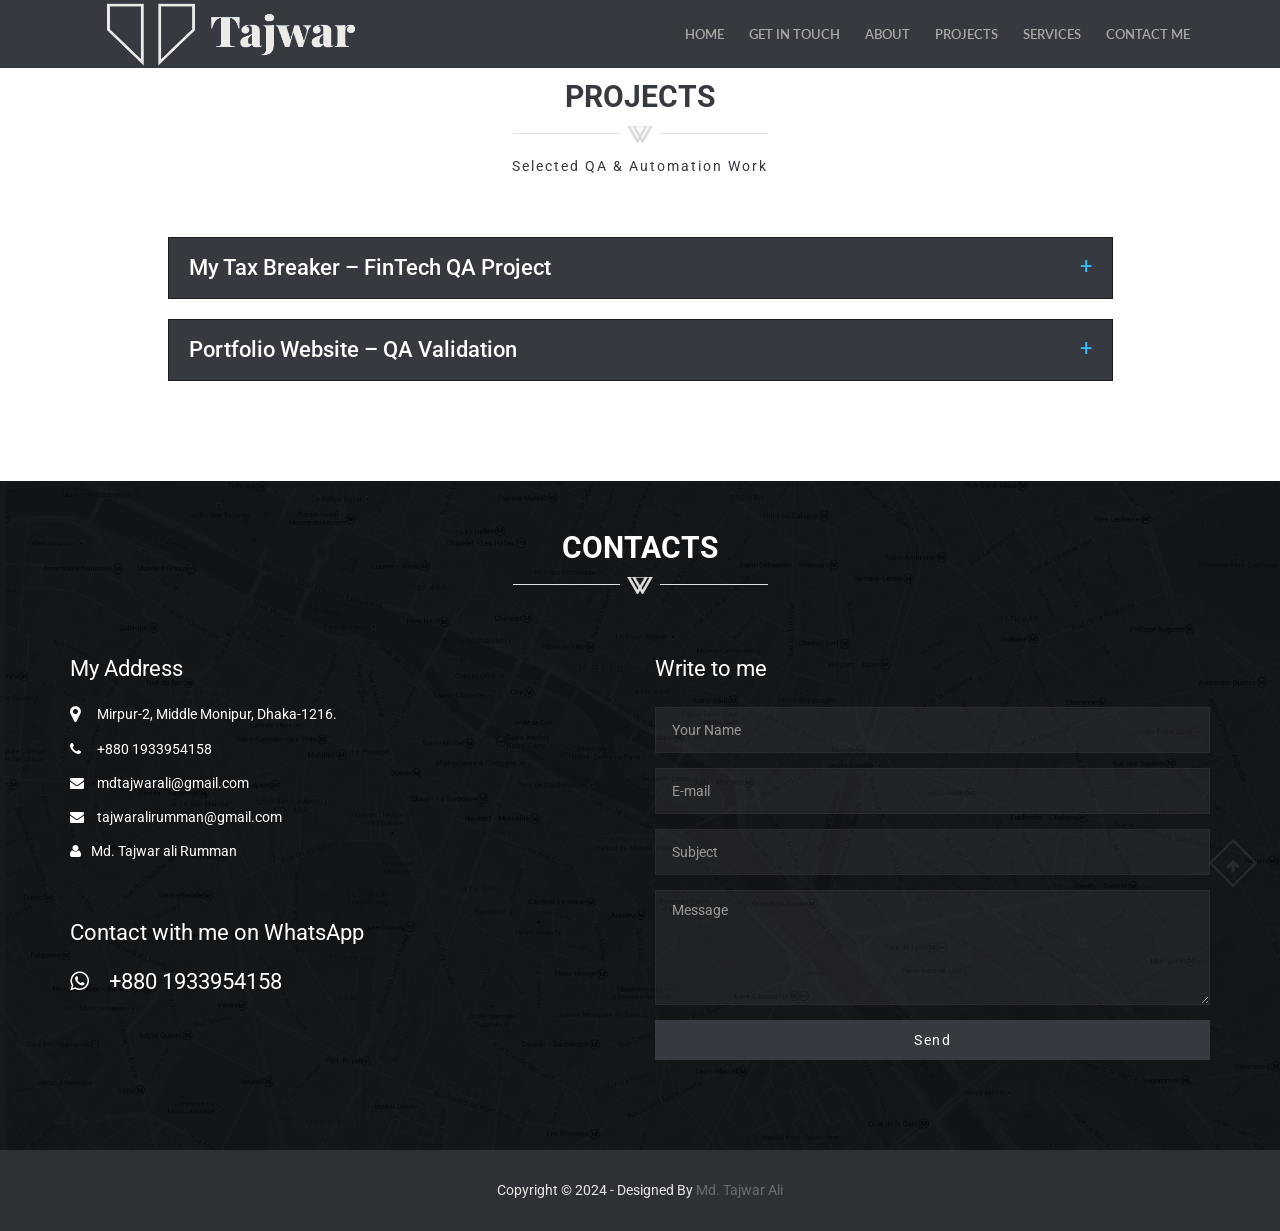
==== projects.html @ 920ede4d "Adding Projects Section" ====
<!doctype html>
<!--
	Template:	 Unika - Responsive One Page HTML5 Template
	Author:		 imransdesign.com
	URL:		 http://imransdesign.com/
    Designed By: https://www.behance.net/poljakova
	Version:	1.0	
-->
<html lang="en-US">

<head>

    <meta charset="utf-8">
    <meta http-equiv="X-UA-Compatible" content="IE=edge">
    <title>Tajwar's Portfolio Website</title>
    <link rel="shortcut icon" type="x-icon" href="img/logo/icon.jpg">
    <meta name="description" content="Unika - Responsive One Page HTML5 Template">
    <meta name="keywords" content="HTML5, Bootsrtrap, One Page, Responsive, Template, Portfolio" />
    <meta name="author" content="imransdesign.com">

    <!-- Mobile Metas -->
    <meta name="viewport" content="width=device-width, initial-scale=1">

    <!-- Google Fonts  -->
    <link href='http://fonts.googleapis.com/css?family=Roboto:400,700,500' rel='stylesheet' type='text/css'>
    <!-- Body font -->
    <link href='http://fonts.googleapis.com/css?family=Lato:300,400' rel='stylesheet' type='text/css'>
    <!-- Navbar font -->

    <!-- Libs and Plugins CSS -->
    <link rel="stylesheet" href="inc/bootstrap/css/bootstrap.min.css">
    <link rel="stylesheet" href="inc/animations/css/animate.min.css">
    <link rel="stylesheet" href="inc/font-awesome/css/font-awesome.min.css"> <!-- Font Icons -->
    <link rel="stylesheet" href="inc/owl-carousel/css/owl.carousel.css">
    <link rel="stylesheet" href="inc/owl-carousel/css/owl.theme.css">

    <!-- Theme CSS -->
    <link rel="stylesheet" href="css/reset.css">
    <link rel="stylesheet" href="css/style.css">
    <link rel="stylesheet" href="css/mobile.css">

    <!-- Skin CSS -->
    <link rel="stylesheet" href="css/skin/cool-gray.css">
    <!-- <link rel="stylesheet" href="css/skin/ice-blue.css"> -->
    <!-- <link rel="stylesheet" href="css/skin/summer-orange.css"> -->
    <!-- <link rel="stylesheet" href="css/skin/fresh-lime.css"> -->
    <!-- <link rel="stylesheet" href="css/skin/night-purple.css"> -->

    <!-- HTML5 Shim and Respond.js IE8 support of HTML5 elements and media queries -->
    <!-- WARNING: Respond.js doesn't work if you view the page via file:// -->

    <!--[if lt IE 9]>
			<script src="https://oss.maxcdn.com/html5shiv/3.7.2/html5shiv.min.js"></script>
			<script src="https://oss.maxcdn.com/respond/1.4.2/respond.min.js"></script>
		<![endif]-->

</head>

<body data-spy="scroll" data-target="#main-navbar">
    <div class="page-loader"></div> <!-- Display loading image while page loads -->
    <div class="body">

        <!--========== BEGIN HEADER ==========-->
        <header id="header" class="header-main">

            <!-- Begin Navbar -->
            <nav id="main-navbar" class="navbar navbar-default navbar-fixed-top" role="navigation">
                <!-- Classes: navbar-default, navbar-inverse, navbar-fixed-top, navbar-fixed-bottom, navbar-transparent. Note: If you use non-transparent navbar, set "height: 98px;" to #header -->

                <div class="container">

                    <!-- Brand and toggle get grouped for better mobile display -->
                    <div class="navbar-header">
                        <button type="button" class="navbar-toggle collapsed" data-toggle="collapse"
                            data-target="#bs-example-navbar-collapse-1">
                            <span class="sr-only">Toggle navigation</span>
                            <span class="icon-bar"></span>
                            <span class="icon-bar"></span>
                            <span class="icon-bar"></span>
                        </button>
                        <!-- logo -->

                        <a href="index.html">
                            <img src="img/logo/logo.png" class="nav-img">
                        </a>

                    </div>

                    <!-- Collect the nav links, forms, and other content for toggling -->
                    <div class="collapse navbar-collapse" id="bs-example-navbar-collapse-1">
                        <ul class="nav navbar-nav navbar-right">
                            <li><a class="page-scroll" href="body">Home</a></li>
                            <li><a class="page-scroll" href="#cta-section">Get in touch</a></li>
                            <li><a class="page-scroll" href="#about-section">About</a></li>
                            <li><a class="page-scroll" href="#portfolio-section">Projects</a></li>
                            <li><a class="page-scroll" href="#services-section">Services</a></li>
                            <li><a class="page-scroll" href="#contact-section">Contact Me</a></li>
                        </ul>
                    </div><!-- /.navbar-collapse -->
                </div><!-- /.container -->
            </nav>
            <!-- End Navbar -->

        </header>
        <!-- ========= END HEADER =========-->



<!-- ===============================
     Begin Projects Accordion Section
================================ -->
<section id="projects-section" class="page bg-style1">
  
    <div class="container">
        <div class="row">

            <!-- Section Header -->
            <div class="page-header text-center wow fadeInDown" data-wow-delay="0.4s">
                <h2>Projects</h2>
                <div class="devider"></div>
                <p class="subtitle">Selected QA & Automation Work</p>
            </div>

            <div class="col-md-10 col-md-offset-1">

                <!-- Project Item -->
                <div class="project-item">
                    <div class="project-header" onclick="toggleProject(this)">
                        <h4>My Tax Breaker – FinTech QA Project</h4>
                        <span class="toggle-icon">+</span>
                    </div>

                    <div class="project-body">
                        <img src="img/projects/taxbreaker.jpg" class="img-responsive project-image" alt="My Tax Breaker">

                        <h5>Project Overview</h5>
                        <p>
                            A large-scale FinTech application for a Portuguese client. 
                            Responsible for manual testing, documentation, and quality validation.
                        </p>

                        <ul class="project-meta">
                            <li><strong>Role:</strong> SQA Engineer</li>
                            <li><strong>Test Types:</strong> Manual, Regression, Smoke, API</li>
                            <li><strong>Tools:</strong> Postman, Jira, Excel</li>
                        </ul>

                        <div class="project-buttons">
                            <a href="#" class="btn btn-default btn-sm">View Project</a>
                            <a href="#" class="btn btn-blank btn-sm">Test Cases</a>
                        </div>
                    </div>
                </div>

                <!-- Project Item -->
                <div class="project-item">
                    <div class="project-header" onclick="toggleProject(this)">
                        <h4>Portfolio Website – QA Validation</h4>
                        <span class="toggle-icon">+</span>
                    </div>

                    <div class="project-body">
                        <img src="img/projects/portfolio.jpg" class="img-responsive project-image" alt="Portfolio QA">

                        <h5>Project Overview</h5>
                        <p>
                            End-to-end QA validation of a personal portfolio website including UI, 
                            responsiveness, and cross-browser testing.
                        </p>

                        <ul class="project-meta">
                            <li><strong>Role:</strong> QA Tester</li>
                            <li><strong>Test Types:</strong> UI, Responsive, Functional</li>
                            <li><strong>Tools:</strong> Chrome DevTools</li>
                        </ul>

                        <div class="project-buttons">
                            <a href="#" class="btn btn-default btn-sm">Live View</a>
                            <a href="#" class="btn btn-blank btn-sm">Test Report</a>
                        </div>
                    </div>
                </div>
            </div>            
        </div>
    </div>

</section>
<!-- End Projects Accordion Section -->
















        <!-- Begin contact section -->
        <section id="contact-section" class="page text-white parallax" data-stellar-background-ratio="0.5"
            style="background-image: url(img/map-bg.jpg);">
            <div class="cover"></div>

            <!-- Begin page header-->
            <div class="page-header-wrapper">
                <div class="container">
                    <div class="page-header text-center wow fadeInDown" data-wow-delay="0.4s">
                        <h2>Contacts</h2>
                        <div class="devider"></div>

                    </div>
                </div>
            </div>
            <!-- End page header-->

            <div class="contact wow bounceInRight" data-wow-delay="0.4s">
                <div class="container">
                    <div class="row">

                        <div class="col-sm-6">
                            <div class="contact-info">
                                <h4>My Address</h4>
                                <ul class="contact-address">
                                    <li><i class="fa fa-map-marker fa-lg"></i>&nbsp; Mirpur-2, Middle Monipur,
                                        Dhaka-1216.<br>
                                    </li>
                                    <li><i class="fa fa-phone"></i>&nbsp; +880 1933954158</li>
                                    <li><i class="fa fa-envelope"></i> mdtajwarali@gmail.com</li>
                                    <li><i class="fa fa-envelope"></i> tajwaralirumman@gmail.com</li>
                                    <li><i class="fa fa-user"></i>Md. Tajwar ali Rumman</li><br><br>
                                </ul>

                                <h4>Contact with me on WhatsApp</h4>
                                <ul class="contact-address">
                                    <li>
                                        <h4><i class="fa fa-whatsapp"></i>&nbsp; +880 1933954158</h4>
                                    </li>
                                </ul>
                            </div>
                        </div>

                        <div class="col-sm-6">
                            <div class="contact-form">
                                <h4>Write to me</h4>
                                <form role="form">
                                    <div class="form-group">
                                        <input type="text" class="form-control input-lg" placeholder="Your Name"
                                            required>
                                    </div>
                                    <div class="form-group">
                                        <input type="email" class="form-control input-lg" placeholder="E-mail" required>
                                    </div>
                                    <div class="form-group">
                                        <input type="text" class="form-control input-lg" placeholder="Subject" required>
                                    </div>
                                    <div class="form-group">
                                        <textarea class="form-control input-lg" rows="5" placeholder="Message"
                                            required></textarea>
                                    </div>
                                    <button type="submit" class="btn wow bounceInRight"
                                        data-wow-delay="0.8s">Send</button>
                                </form>
                            </div>
                        </div>

                    </div> <!-- /.row -->
                </div> <!-- /.container -->
            </div>
        </section>
        <!-- End contact section -->




        <!-- Begin footer -->
        <footer class="text-off-white">



            <div class="footer">
                <div class="container text-center wow fadeIn" data-wow-delay="0.4s">
                    <p class="copyright">Copyright &copy; 2024 - Designed By <a href="#">Md. Tajwar Ali</a> </p>
                </div>
            </div>

        </footer>
        <!-- End footer -->

        <a href="#" class="scrolltotop"><i class="fa fa-arrow-up"></i></a> <!-- Scroll to top button -->

    </div><!-- body ends -->




    <!-- Plugins JS -->
    <script src="inc/jquery/jquery-1.11.1.min.js"></script>
    <script src="inc/bootstrap/js/bootstrap.min.js"></script>
    <script src="inc/owl-carousel/js/owl.carousel.min.js"></script>
    <script src="inc/stellar/js/jquery.stellar.min.js"></script>
    <script src="inc/animations/js/wow.min.js"></script>
    <script src="inc/waypoints.min.js"></script>
    <script src="inc/isotope.pkgd.min.js"></script>
    <script src="inc/classie.js"></script>
    <script src="inc/jquery.easing.min.js"></script>
    <script src="inc/jquery.counterup.min.js"></script>
    <script src="inc/smoothscroll.js"></script>

    <!-- Theme JS -->
    <script src="js/theme.js"></script>

    <script>
        function toggleProject(header) {
            const item = header.closest(".project-item");
        
            // Close others
            document.querySelectorAll(".project-item").forEach(el => {
                if (el !== item) el.classList.remove("active");
            });
        
            // Toggle current
            item.classList.toggle("active");
        
            // Icon toggle
            document.querySelectorAll(".toggle-icon").forEach(icon => {
                icon.innerHTML = "+";
            });
        
            if (item.classList.contains("active")) {
                header.querySelector(".toggle-icon").innerHTML = "−";
            }
        }
        </script>
        

</body>


</html>
---- css/style.css ----
/*---------------------------------------------------------------------------------

Master Stylesheet

	Template:	 Unika - Responsive One Page HTML5 Template
	Author:		 imransdesign.com
	URL:		 http://imransdesign.com/
    Designed By: https://www.behance.net/poljakova
	Version:	1.0	

---------------------------------------------------------------------------------*/

html {
	height: 100% !important;
}

body {
	position: relative;
	height: 100%;
	font-size: 14px;
	color: #363940;
}

body .body {
	height: 100%;
}

.cover {
	position: absolute;
	width: 100%;
	height: 100%;
	left: 0px;
	top: 0px;
	background-color: rgba(0, 46, 82, 0.15);
	padding: 20px;
}

.page {
	overflow: hidden;
	background-color: #fff;
	padding: 50px 0;
}

* {
	border-radius: 0 !important;
	-webkit-border-radius: 0 !important;
	-moz-border-radius: 0 !important;
}

*:focus {
	outline: none !important;
	box-shadow: none !important;
}

/* Begin Fonts */
body {
	font-family: 'Roboto', Helvetica, Arial, sans-serif;
}

h1,
h2,
h3,
h4,
h5,
h6 {
	font-family: 'Roboto', Helvetica, Arial, sans-serif;
	font-weight: 700;
	margin-bottom: 10px;
}

h1 {
	font-size: 36px;
}

h2 {
	font-size: 30px;
}

h3 {
	font-size: 26px;
}

h4 {
	font-size: 22px;
}

h5 {
	font-size: 18px;
}

p {
	font: 14px/1.5em "Roboto";
}

.navbar-nav>li>a {
	font-family: "Lato", Helvetica, Arial, sans-serif;
}

/* End Fonts */


section {
	position: relative;
}

.page-loader {
	position: fixed;
	left: 0px;
	top: 0px;
	width: 100%;
	height: 100%;
	z-index: 99999;
	background: #FFF url(../img/page-loader.gif) center center no-repeat;
}

.devider {
	width: 100%;
	height: 23px;
	background: url('../img/devider.png') no-repeat center center;
	margin: 5px 0 10px;
}

.thumbnail {
	padding: 15px;
	margin-bottom: 20px;
	background-color: #FFF;
	border: 1px solid #DDD;
	-webkit-transition: all 0.2s ease-in-out;
	-moz-transition: all 0.2s ease-in-out;
	-o-transition: all 0.2s ease-in-out;
	-ms-transition: all 0.2s ease-in-out;
	transition: all 0.2s ease-in-out;
}

.form-control {
	-webkit-box-shadow: none;
	box-shadow: none;
}

.parallax {
	position: relative;
	background-position: 0 0;
	background-repeat: no-repeat;
	background-attachment: fixed;
	-webkit-background-size: cover;
	background-size: cover;
}

.nav-img {
	width: 255px;
	height: 66px;
}

#header {
	/* height: 98px; */
}


/* ===== Begin text colors ===== */
.text-main {
	color: #363940;
}

/* Theme main color */
.text-white {
	color: #FFF;
}

.text-off-white {
	color: #e7e7e7;
}

.text-dark {
	color: #000;
}


/* ===== Begin navbar ===== */
.navbar {
	margin: 0;
	border: none;
	-webkit-transition: all 0.2s ease-in-out;
	-moz-transition: all 0.2s ease-in-out;
	-o-transition: all 0.2s ease-in-out;
	-ms-transition: all 0.2s ease-in-out;
	transition: all 0.2s ease-in-out;
}

.navbar .container {
	padding-left: 50px;
	padding-right: 50px;
}


/* Navbar brand (logo) */
.navbar-brand {
	background-repeat: no-repeat;
	background-position: left center;
	width: 150px;
	height: auto;
	padding: 24px 0;
	text-indent: -99999px;
	font-size: 24px;
	font-weight: 600;
	line-height: 20px;
	letter-spacing: 4px;
	-webkit-transition: all 0.2s ease-in-out;
	-moz-transition: all 0.2s ease-in-out;
	-o-transition: all 0.2s ease-in-out;
	-ms-transition: all 0.2s ease-in-out;
	transition: all 0.2s ease-in-out;
}

.navbar-default .navbar-brand {
	background-image: url(../img/logo.png);
}

.navbar-shrink .navbar-brand {
	background-image: url(../img/logo.png);
}

.navbar-transparent .navbar-brand {
	background-image: url(../img/logo.png);
}

.navbar-inverse .navbar-brand {
	background-image: url(../img/logo.png);
}

/* Navbar links */
.navbar-nav>li>a {
	padding: 24px 0;
	margin-left: 25px;
	text-transform: uppercase;
	font-size: 13px;
	font-weight: 600;
}

/* Navbar dropdown */
.dropdown-left {
	left: 0 !important;
	right: auto !important;
}

.dropdown-right {
	right: 0 !important;
	left: auto !important;
}

.navbar-default .navbar-nav>.open>a,
.navbar-default .navbar-nav>.open>a:hover,
.navbar-default .navbar-nav>.open>a:focus {
	background-color: transparent;
}

.navbar-default .dropdown-menu {
	padding: 10px 0;
}

.dropdown-menu>li>a {
	padding: 4px 20px;
	text-transform: uppercase;
}

.dropdown-menu>li>a:hover,
.dropdown-menu>li>a:focus,
.dropdown-menu>li>a.active,
.dropdown-menu>.active>a,
.dropdown-menu>.active>a:hover,
.dropdown-menu>.active>a:focus {
	text-decoration: none;
	background-color: transparent;
}

/* Navbar inverse dropdown */
.navbar-inverse .dropdown-menu {
	padding: 10px 0;
}

/* Navbar fixed */
.navbar-fixed-top .container {
	-webkit-transition: all 0.2s ease-in-out;
	-moz-transition: all 0.2s ease-in-out;
	-o-transition: all 0.2s ease-in-out;
	-ms-transition: all 0.2s ease-in-out;
	transition: all 0.2s ease-in-out;
}

.navbar-shrink {
	z-index: 9999;
	-webkit-box-shadow: 0 1px 3px rgba(0, 0, 0, 0.12);
	-moz-box-shadow: 0 1px 3px rgba(0, 0, 0, 0.12);
	box-shadow: 0 1px 3px rgba(0, 0, 0, 0.12);
}

.navbar-shrink .navbar-brand {
	font-size: 20px;
}

.navbar-default.navbar-fixed-top.navbar-shrink .container {}

.navbar-fixed-top.navbar-shrink .container {
	padding-top: 0 !important;
	padding-bottom: 0 !important;
}

.navbar-default.navbar-fixed-top.navbar-shrink .navbar-nav>li>a {
	padding-top: 24px;
	padding-bottom: 24px;
}

/* Navbar transparent */
.navbar-transparent {
	background-color: rgba(0, 0, 0, 0);
}

.navbar-fixed-top.navbar-transparent .container {
	padding-top: 30px;
	padding-bottom: 0;
}

.navbar-fixed-bottom.navbar-transparent .container {
	padding-top: 0;
	padding-bottom: 30px;
}

.navbar-transparent .navbar-nav>li>a {
	color: #FFF;
}

.navbar-transparent .navbar-brand,
.navbar-transparent .navbar-brand:focus {
	color: #FFF;
}

/* ===== End navbar ===== */


/* ===== Begin intro ===== */
/* Begin text carousel intro */
#text-carousel-intro-section {
	height: 100%;
}

#text-carousel-intro-section .container {
	height: 100%;
}

#text-carousel-intro-section .caption {
	position: relative;
	top: 50%;
	margin-top: -70px;
}

#text-carousel-intro-section .caption h1 {
	margin-top: 0;
	margin-bottom: 5px;
	font-size: 60px;
	text-transform: uppercase;
	text-shadow: 1px 1px 1px rgba(0, 0, 0, 0.3);
	text-align: right;
}

#text-carousel-intro-section .caption p {
	letter-spacing: 2px;
	font-size: 26px;
	text-align: right;
}

/* End text carousel intro */
/* ===== End intro ===== */


/* ===== Begin roatet boxes ===== */
/* Begin rotate box-1 */
.rotate-box-1,
.rotate-box-2 {
	display: inline-block;
	margin: 30px 0;
	-webkit-transition: all 0.2s ease-in-out;
	-moz-transition: all 0.2s ease-in-out;
	-o-transition: all 0.2s ease-in-out;
	-ms-transition: all 0.2s ease-in-out;
	transition: all 0.2s ease-in-out;
}

a.rotate-box-1,
a.rotate-box-2 {
	text-decoration: none;
	color: #363940;
}

a.rotate-box-1:hover,
a.rotate-box-2:hover {
	color: #676D75;
}

.rotate-box-1 .rotate-box-icon {
	display: inline-block;
	text-align: center;
	margin-bottom: 15px;
	margin-right: 25px;
	margin-top: 10px;
	float: left;
	-webkit-transition: all 0.2s ease-in-out;
	-moz-transition: all 0.2s ease-in-out;
	-o-transition: all 0.2s ease-in-out;
	-ms-transition: all 0.2s ease-in-out;
	transition: all 0.2s ease-in-out;
}

.rotate-box-1.square-icon .rotate-box-icon,
.rotate-box-2.square-icon .rotate-box-icon {
	width: 45px;
	height: 45px;
	line-height: 45px;
	color: #FFF !important;
	font-size: 18px;
	-webkit-transform: rotate(45deg);
	-moz-transform: rotate(45deg);
	-o-transform: rotate(45deg);
	transform: rotate(45deg);
}

.rotate-box-1.square-icon .rotate-box-icon:after,
.rotate-box-2.square-icon .rotate-box-icon:after {
	content: "";
	position: absolute;
	top: 3px;
	right: 3px;
	bottom: 3px;
	left: 3px;
	border: 2px solid #FFF;
}

.rotate-box-1:hover.square-icon .rotate-box-icon,
.rotate-box-2:hover.square-icon .rotate-box-icon {
	-webkit-transform: rotate(0deg);
	-moz-transform: rotate(0deg);
	-o-transform: rotate(0deg);
	transform: rotate(0deg);
}

.rotate-box-1.square-icon .rotate-box-icon .fa,
.rotate-box-2.square-icon .rotate-box-icon .fa {
	-webkit-transition: all 0.2s ease-in-out;
	-moz-transition: all 0.2s ease-in-out;
	-o-transition: all 0.2s ease-in-out;
	-ms-transition: all 0.2s ease-in-out;
	transition: all 0.2s ease-in-out;
	-webkit-transform: rotate(-45deg);
	-moz-transform: rotate(-45deg);
	-o-transform: rotate(-45deg);
	transform: rotate(-45deg);
}

.rotate-box-1:hover.square-icon .rotate-box-icon .fa,
.rotate-box-2:hover.square-icon .rotate-box-icon .fa {
	-webkit-transform: rotate(0deg);
	-moz-transform: rotate(0deg);
	-o-transform: rotate(0deg);
	transform: rotate(0deg);
}

.rotate-box-1 .rotate-box-info a,
.rotate-box-2 .rotate-box-info a {
	-webkit-transition: all 0.2s ease-in-out;
	-moz-transition: all 0.2s ease-in-out;
	-o-transition: all 0.2s ease-in-out;
	-ms-transition: all 0.2s ease-in-out;
	transition: all 0.2s ease-in-out;
}

.rotate-box-1 h4,
.rotate-box-2 h4 {
	font-weight: 400;
}

.rotate-box-1 p {
	padding: 0 10px;
}

.rotate-box-1 .rotate-box-info {
	padding-left: 60px;
}

/* End rotate box-1 */


/* Begin rotate box-2 */
.rotate-box-2 .rotate-box-icon {
	display: inline-block;
	text-align: center;
	margin-bottom: 15px;
	-webkit-transition: all 0.2s ease-in-out;
	-moz-transition: all 0.2s ease-in-out;
	-o-transition: all 0.2s ease-in-out;
	-ms-transition: all 0.2s ease-in-out;
	transition: all 0.2s ease-in-out;
}

.rotate-box-2.square-icon .rotate-box-icon {
	width: 75px;
	height: 75px;
	line-height: 75px;
	font-size: 36px;
}

.rotate-box-2.square-icon .rotate-box-info {
	margin-top: 30px;
}

/* End rotate box-2 */
/* ===== End rotate boxes ===== */


/* ===== Begin progress bar ===== */
.skill-bar {}

.progress {
	overflow: visible;
	height: 25px;
	margin-bottom: 20px;
	-webkit-box-shadow: none;
	box-shadow: none;
}

.progress .percent {
	position: relative;
	background-color: #222;
	padding: 7px;
	color: #FFF;
	top: -23px;
}

.progress .percent:after {
	content: "";
	position: absolute;
	left: 50%;
	margin-left: -4px;
	bottom: -4px;
	width: 0;
	height: 0;
	border-left: 4px solid rgba(0, 0, 0, 0);
	border-right: 4px solid rgba(0, 0, 0, 0);
	border-top: 4px solid #222;
}

.progress-bar {
	font-size: 10px;
	line-height: 7px;
	text-align: right;
	-webkit-box-shadow: none;
	box-shadow: none;
}

.progress-lebel h6 {
	margin-bottom: 10px;
	letter-spacing: 2px;
}

/* ===== End progress bar ===== */


/* Begin cta section */
#cta-section {
	padding: 70px 0 80px;
}

.cta-btn {
	margin-top: 30px;
}

/* End cta section */


/* ===== Begin testimonial ===== */
.testimonial {
	position: relative;
	overflow: hidden;
	padding: 80px 0;
}

.testimonial .cover {
	background-color: rgba(0, 7, 11, 0.87);
}

.testimonial-inner {
	position: relative;
	max-width: 800px;
	z-index: 9;
}

.testimonial-inner .heading {
	margin-bottom: 20px;
}

.testimonial-inner blockquote {
	border: none;
}

.testimonial-inner blockquote p {
	letter-spacing: 2px;
	padding-bottom: 20px;
}

.testimonial-inner blockquote cite {
	font-style: normal;
	color: #fff;
	font-size: 1.5em;
}

/* ===== End testimonial ===== */


/* ===== Begin Portfolio===== */
.portfolio_area {}

.portfolio {}

.portfoloi_top {}

.portfoloi_content_area {}

.portfolio_menu {
	text-align: center;
	overflow: hidden;
	margin-top: 22px;
	margin-bottom: 48px;
}

.portfolio_menu ul {
	list-style: none outside none;
	text-align: center;
}

.portfolio_menu ul li {
	display: inline-block;
}

.portfolio_menu ul li a {
	color: #363940;
	background: transparent;
	display: inline-block;
	margin: 4px;
	padding: 8px 10px;
	text-decoration: none;
	text-transform: uppercase;
}

.portfolio_content {}

.portfolio_single_content {
	position: relative;
	top: 0;
	left: 0;
	width: 100%;
	z-index: 5;
	margin-bottom: 30px;
	overflow: hidden;

}

.portfolio_single_content:hover img {
	-o-transform: scale(2);
	-webkit-transform: scale(2);
	-moz-transform: scale(2);
	-ms-transform: scale(2);
	transform: scale(2);
}

.portfolio_single_content img {
	width: 100%;
	position: relative;
	top: 0;
	left: 0;
	z-index: 6;
	cursor: pointer;
	-moz-transition: all 1s;
	-webkit-transition: all 1s;
	-o-transition: all 1s;
	-ms-transition: all 1s;
	transition: all 1s;
}

.portfolio_single_content .canv {
	width: 100% !important;
	height: 100% !important;
}

.portfolio_single_content div+div {
	background: none repeat scroll 0 0 rgba(0, 0, 0, .0);
	bottom: -100%;
	color: #FFC000;
	font-weight: bold;
	left: 0;
	margin: 0;
	min-height: 90px;
	padding: 31px 5px 0 10px;
	position: absolute;
	width: 100%;
	z-index: 12;
	border-top: 0;
}

/*.portfolio_single_content:hover div+div{bottom: 0;}*/
.portfolio_single_content div {
	position: absolute;
	top: 0;
	left: 0;
	z-index: 10;
	width: 100%;
	height: 100%;
	text-align: center;
	transform: scale(0);
	transition: all .6s;
	opacity: 0;
}

.portfolio_single_content:hover div {
	transform: scale(1);
	opacity: 1;
}

.portfolio_single_content div a {
	color: #FFFFFF;
	display: block;
	font-size: 18px;
	font-weight: bold;
	margin-top: 40%;
	padding-bottom: 10px;
	text-decoration: none;
	text-transform: uppercase;
}

.portfolio_single_content div span {
	color: #FFFFFF;
	font-size: 14px;
	font-weight: normal;
	margin: 0;
	padding: 0;
	text-transform: uppercase;
}

.portfolio_content {}

.portfolio_content {
	margin-top: 36px;
	overflow: hidden;
}

/* ===== End Portfolio===== */


/* ===== Begin Counter-Up ===== */
.counter-up {
	position: relative;
	background-color: #171717;
	padding: 80px 0 50px 0;
}

.counter-up .cover {
	background-color: rgba(0, 7, 11, 0.8);
}

.counter-up .fact {}

.counter-up .fact.last {
	border-right: none;
}

.counter-up .fact-inner {
	padding-bottom: 30px;
}

.counter-up .fact-inner .counter {
	font-size: 60px;
}

/* ===== End Counter-Up ===== */


/* ===== Begin team ===== */
.team-item {
	height: 120px;
}

.team-item .team-triangle {
	width: 120px;
	height: 120px;
	background: transparent;
	-ms-transform: rotate(45deg);
	-webkit-transform: rotate(45deg);
	transform: rotate(45deg);
	margin: 0 auto;
	position: relative;
	top: 25px;
	box-shadow: 0 0 0 6px #FFFFFF, 0 0 0 7px #dadbdb;
	overflow: hidden;
}

.team-item img {
	max-width: 100%;
}

.team-items {
	margin-bottom: 50px;
	padding-top: 10px;
	margin-top: 0;
}

.team-triangle .content {
	-ms-transform: rotate(-45deg);
	-webkit-transform: rotate(-45deg);
	transform: rotate(-45deg);
	top: -35px;
	position: absolute;
	left: -37px;
	width: 190px;
	height: 190px;
}

.team-hover {
	position: absolute;
	top: 0;
	left: 0;
	width: 100%;
	height: 100%;
	background: rgba(103, 109, 117, 0.9);
	opacity: 0;
	-webkit-transition: opacity 0.4s ease-in;
	/* For Safari 3.1 to 6.0 */
	transition: opacity 0.4s ease-in;
}

.team-item .team-triangle:hover .team-hover {
	opacity: 1;
}

.team-hover i {
	color: rgba(255, 255, 255, .75);
	font-size: 28px;
	margin-top: 57px;
	position: relative;
}

.team-hover p {
	color: #ffffff;
	font-size: 16px;
	font-weight: 400;
	margin-top: 0;
}

.team-items .col-md-2:nth-child(7n+5) {
	clear: left;
	margin-left: 24.9999999%;
}

.team-items .col-md-2:nth-child(7n+1) {
	clear: left;
	margin-left: 16.6666666%;
}

/* ===== End team ===== */


/* ===== Begin partners ===== */
#partners-section {
	padding: 80px 0;
}

.partners {
	background-color: #252320;
}

.partners img {
	max-width: 100%;
	padding: 0 15px;
}

/* ===== End partners ===== */


/* ===== Begin panels ===== */
.panel,
.panel-heading,
.panel-footer {}

/* ===== End panels ===== */

/* ===== Begin prices ===== */
.prices .panel {
	position: relative;
	overflow: hidden;
	border: none;
}

.prices .panel-body .lead {
	margin: 0;
	font-size: 48px;
}

.prices .panel-footer {
	padding: 25px 15px;
}

/* panel-default */
.prices .panel-default .panel-heading {
	padding-top: 25px;
	border: none;
}

.prices .panel-default .panel-body {
	background-color: #EEE;
}

.prices .panel-default .list-group-item {
	color: #222;
	border: none;
}

.prices .panel-default .panel-footer {
	background-color: #EEE;
}

/* price-box-featured */
.price-box-featured {
	z-index: 9;
}

.price-box-featured .panel {
	box-shadow: 0 0 15px 2px rgba(0, 0, 0, 0.21);
	-webkit-transform: scale(1.1);
	-moz-transform: scale(1.1);
	-ms-transform: scale(1.1);
	-o-transform: scale(1.1);
	transform: scale(1.1);
}

.prices .price-box-featured .price-box-ribbon {
	position: absolute;
	width: 150px;
	top: 25px;
	right: -35px;
	text-align: center;
	padding: 5px 20px;
	background: #FFF;
	color: #E83F33;
	-webkit-transform: rotate(45deg);
	-moz-transform: rotate(45deg);
	-ms-transform: rotate(45deg);
	-o-transform: rotate(45deg);
	transform: rotate(45deg);
}

/* ===== End prices ===== */


/* ===== Begin social ===== */
#social-section {
	padding: 80px 0;
}

ul.social-list {
	text-align: center;
	margin: 0px 0px 0px 36px;
}

ul.social-list li {
	display: inline-block;
	margin-right: 20px;
}

ul.social-list li .rotate-box-1 {
	margin: 0;
}

ul.social-list li a i {
	color: #fff;
	font-size: 20px;
}

/* ===== End social ===== */


/* ===== Begin contact ===== */
#contact-section {
	position: relative;
}

#contact-section h4 {
	font-weight: 400;
}

#contact-section .cover {
	background-color: rgba(5, 8, 11, 0.93);
}

#contact-section .contact .contact-form {
	margin-bottom: 40px;
}

#contact-section .contact .contact-form h4 {
	margin-bottom: 25px;
}

#contact-section .contact .contact-form .input-lg {
	font-size: 14px;
}

#contact-section .contact .contact-form button {
	width: 100%;
	height: 40px;
}

#contact-section .contact .contact-form button:hover {
	color: #fff;
}

#contact-section .contact .form-control {
	background-color: rgba(255, 255, 255, 0.06);
	border-color: #2A2A2A;
}

#contact-section .contact .form-control:focus {
	background-color: #171717;
	box-shadow: none;
}

ul.contact-address {
	float: left;
	width: 100%;
	padding: 0;
	margin: 15px 0;
}

ul.contact-address li {
	padding: 0 0 20px;
	margin: 0;
}

ul.contact-address li:last-child {
	padding-bottom: 0;
}

ul.contact-address li i {
	margin-right: 10px;
}

/* ===== End contact ===== */


/* ===== Begin footer ===== */
.footer-top {
	padding: 60px 0 35px;
}

.footer-top .col-md-4 {
	margin-bottom: 25px;
}

.footer {
	padding: 30px 0;
}

.footer a {
	text-decoration: none;
}

/*Widget1: Useful Links*/
ul.imp-links {
	margin-top: 15px;
}

ul.imp-links li {
	padding: 5px 0;
}

ul.imp-links li a {
	text-decoration: none;
	color: #fff;
}

/*Widget2: subscribe form*/
#subscribe #result {
	display: block;
	width: 100% !important;
}

#footer_signup {
	margin: 20px 0;
}

#subscribe>input[type="text"] {
	border: 0 none;
	color: #99abb7;
	font-style: italic;
	font-size: 0.9em;
	padding: 7px 10px;
	width: 170px;
	height: 30px;
}

#subscribe>button[type="submit"] {
	background: none repeat scroll 0 0 #21c2f8;
	border: 0 none;
	color: #ffffff;
	font-style: normal;
	font-weight: 300;
	padding: 7px 20px;
	height: 30px;
	transition: all 0.4s ease-in;
}

/*Widget3: twitter*/
.single-tweet {
	overflow: hidden;
	padding-bottom: 15px;
	padding-top: 10px;
	word-spacing: 2px;
}

.tweet-content {
	padding-bottom: 10px;
	line-height: 1.5em;
}

/* ===== End footer ===== */


/* ===== Begin page header ===== */
.page-header {
	margin: 0 0 60px 0;
	padding: 0;
	border: none;
}

.page-header h2 {
	text-transform: uppercase;
}

p.subtitle {
	letter-spacing: 2px;
	margin-top: 10px;
}

/* ===== End page header ===== */


/* ===== Begin extra-space ===== */
.extra-space-m {
	width: 100%;
	height: 20px;
}

.extra-space-l {
	width: 100%;
	height: 40px;
}

.extra-space-xl {
	width: 100%;
	height: 60px;
}

.extra-space-xxl {
	width: 100%;
	height: 80px;
}

/* ===== End more-space ===== */


/* ===== Begin OWL carousel ===== */
.owl-carousel {
	cursor: e-resize;
}

.owl-theme .owl-controls {
	margin-top: 30px;
}

.owl-theme .owl-controls .owl-page span {
	background: rgba(0, 0, 0, 0);
	width: 14px;
	height: 14px;
	border: 3px solid #fff;
	-webkit-transform: rotate(45deg);
	-moz-transform: rotate(45deg);
	-o-transform: rotate(45deg);
	transform: rotate(45deg);
}

.owl-theme .owl-controls .owl-page.active span,
.owl-theme .owl-controls.clickable .owl-page:hover span {
	background: rgba(0, 0, 0, 0);
	border: 3px solid #fff;
}

.owl-buttons {
	position: absolute;
	top: 50%;
	margin-top: -25px;
	width: 100%;
}

.owl-theme .owl-controls .owl-buttons div {
	position: absolute;
	width: 100px;
	height: 100px;
	line-height: 100px;
	margin: 0;
	text-align: center;
	background: transparent;
	opacity: 1;
}

.owl-theme .owl-controls.clickable .owl-buttons div:hover {
	opacity: .5;
}

.owl-next {
	background-image: url(../img/arrow-right.png) !important;
	background-repeat: no-repeat !important;
	background-position: center !important;
	right: 0;
}

.owl-prev {
	background-image: url(../img/arrow-left.png) !important;
	background-repeat: no-repeat !important;
	background-position: center !important;
	left: 0;
}

/* ===== End OWL carousel ===== */


/* ===== Begin buttons ===== */
.btn {
	position: relative;
	letter-spacing: 1.5px;
	border: none;
}

.btn:active {
	top: 2px;
}

/* Button default */
.btn-default,
.btn-default:focus,
.btn-default.focus,
.btn-default:active,
.btn-default.active {
	-webkit-transition: all 0.6s ease-in-out;
	-moz-transition: all 0.6s ease-in-out;
	-o-transition: all 0.6s ease-in-out;
	-ms-transition: all 0.6s ease-in-out;
	transition: all 0.6s ease-in-out;
}

/* Button blank */
.btn-blank {
	border: 2px solid black;
	color: black;
	padding: 8px 12px;
	display: inline-block;
	vertical-align: middle;
	-webkit-transform: translateZ(0);
	transform: translateZ(0);
	box-shadow: 0 0 1px rgba(0, 0, 0, 0);
	-webkit-backface-visibility: hidden;
	backface-visibility: hidden;
	-moz-osx-font-smoothing: grayscale;
	position: relative;
	-webkit-transition-property: color;
	transition-property: color;
	-webkit-transition-duration: 0.3s;
	transition-duration: 0.3s;
	margin: 20px 0px 25px 0px;

}

.btn-blank:before {
	content: "";
	position: absolute;
	z-index: -1;
	top: 0;
	left: 0;
	right: 0;
	bottom: 0;
	background: #fff;
	-webkit-transform: scaleY(0);
	transform: scaleY(0);
	-webkit-transform-origin: 50% 100%;
	transform-origin: 50% 100%;
	-webkit-transition-property: transform;
	transition-property: transform;
	-webkit-transition-duration: 0.3s;
	transition-duration: 0.3s;
	-webkit-transition-timing-function: ease-out;
	transition-timing-function: ease-out;
}

.btn-blank:hover,
.btn-blank:focus,
.btn-blank:active {
	color: #333;
}

.btn-blank:hover:before,
.btn-blank:focus:before,
.btn-blank:active:before {
	-webkit-transform: scaleY(1);
	transform: scaleY(1);
}

/* Button active */
.btn:active,
.btn.active {
	-webkit-box-shadow: inset 0 3px 5px rgba(0, 0, 0, 0.16);
	box-shadow: inset 0 3px 5px rgba(0, 0, 0, 0.16);
}

/* Button large */
.btn-lg {
	font-size: 1.3em;
	padding: 10px 40px;
}

.btn-lg-xl {
	font-size: 1.4em;
	padding: 10px 80px;
}


/* Scroll to top button */
.scrolltotop {
	position: fixed;
	display: none;
	bottom: 20px;
	right: 30px;
	width: 34px;
	height: 34px;
	line-height: 37px;
	text-align: center;
	text-decoration: none;
	z-index: 9999;
	-webkit-transform: rotate(45deg);
	-moz-transform: rotate(45deg);
	-o-transform: rotate(45deg);
	transform: rotate(45deg);
}

.scrolltotop .fa {
	padding-left: 4px;
	-webkit-transform: rotate(-45deg);
	-moz-transform: rotate(-45deg);
	-o-transform: rotate(-45deg);
	transform: rotate(-45deg);
}

/* ===== End buttons ===== */



/* ===============================
   Projects Accordion Styling
================================ */

#projects-section {
    padding: 80px 0;
}

.project-item {
    background: #363940;
    border: 1px solid #1b1b1b;
    margin-bottom: 20px;
    border-radius: 4px;
    overflow: hidden;
}

.project-header {
    padding: 18px 20px;
    cursor: pointer;
    position: relative;
    background: #363940;
}

.project-header h4 {
    margin: 0;
    color: #fff;
    font-weight: 500;
}

.toggle-icon {
    position: absolute;
    right: 20px;
    top: 18px;
    font-size: 22px;
    color: #36BCF7;
    transition: transform 0.3s ease;
}

.project-body {
    /* display: none;
    padding: 20px;
    background: #1b1b1b;
    animation: fadeIn 0.4s ease-in-out; */
	max-height: 0;
    overflow: hidden;
    transition: max-height 0.5s ease;
    background: #fff;
    padding: 0 20px;
}
.project-item.active .project-body {
    max-height: 1200px; /* large enough */
    padding: 20px;
}

.project-image {
    width: 100%;
    margin-bottom: 15px;
    border-radius: 3px;
}

.project-body h5 {
    color: #676D75;
    margin-top: 10px;
}

.project-body p {
    color: #676D75;
}

.project-meta {
    padding-left: 18px;
    margin: 15px 0;
}

.project-meta li {
    color: #000;
    margin-bottom: 6px;
}

.project-buttons {
    margin-top: 15px;
}

.project-buttons .btn {
    margin-right: 10px;
}

/* Animation */
@keyframes fadeIn {
    from { opacity: 0; transform: translateY(-5px); }
    to { opacity: 1; transform: translateY(0); }
}
---- css/mobile.css ----
/*==================================================
=            Bootstrap 3 Media Queries             =
==================================================*/

/*==========  Mobile First Method  ==========*/

/* Custom, iPhone Retina */ 
@media only screen and (min-width : 320px) {
    
}

/* Extra Small Devices, Phones */ 
@media only screen and (min-width : 480px) {

}

/* Small Devices, Tablets */
@media only screen and (min-width : 768px) {
	/* Make Navigation Toggle on Desktop Hover (use class: dropdown-hover) */
    .dropdown-hover:hover > .dropdown-menu {
        display: block;
    }
}

/* Medium Devices, Desktops */
@media only screen and (min-width : 992px) {

}

/* Large Devices, Wide Screens */
@media only screen and (min-width : 1200px) {
	
}





/*==========  Non-Mobile First Method  ==========*/

/* Large Devices, Wide Screens */
@media only screen and (max-width : 1200px) {

	/* Text Carousel */
	#text-carousel-intro-section .caption h1 {
		font-size: 50px;
	}

	/* Team */
	.team-item .team-triangle {
		width: 90px;
		height: 90px;
	}
	.team-triangle .content {
		width: 160px;
		height: 160px;
	}
	.team-hover i {
		margin-top: 50px;
	}
	.team-hover p {
		font-size: 14px;
	}

}

/* Medium Devices, Desktops */
@media only screen and (max-width : 992px) {


	/* Team */
	.team-item .team-triangle {
		width: 120px;
		height: 120px;
	}
	.team-triangle .content {
		width: 190px;
		height: 190px;
	}
	.team-hover i {
		margin-top: 57px;
	}
	#team-section .col-md-2:nth-child(7n+5),
    #team-section .col-md-2:nth-child(7n+1){
        margin-left: 0 !important;
        clear: none !important;
    }
    #team-section .col-md-2 {
        float: left;
        margin-bottom: 80px;
        width: 33.3333%;
    }

	/* Prices */
	.price-box-featured .panel {
		box-shadow: none;
		-webkit-transform: scale(1);
		-moz-transform: scale(1);
		-ms-transform: scale(1);
		-o-transform: scale(1);
		transform: scale(1);
	}

	.prices .price-box-featured .panel-footer {
		box-shadow: none !important;
	}

	/* Parallax background */
	.parallax {
		background-attachment: scroll !important;
		background-position: 50% 50% !important;
		/* background-size: auto auto !important; */
	}

	/* Text carousel intro section caption */
	#text-carousel-intro-section .caption {
		top: 50% !important; /* Removes parallax on caption */
	}
	#text-carousel-intro-section .caption h1 {
		font-size: 34px;
	}
	#text-carousel-intro-section .caption h3 {
		font-size: 12px;
	}

	/* Error section caption */
	#error-section .caption h1 {
		font-size: 100px;
	}
	#error-section .caption h2 {
		font-size: 13px;
	}

	/* Facts (counter up) */
	.counter-up .fact-inner .counter {
		font-size: 42px;
	}
	.counter-up .fact-inner .fa-3x {
		font-size: 36px;
	}

}

/* Small Devices, Tablets */
@media only screen and (max-width : 767px) {

	/* Navbar brand */
	.navbar-brand, .navbar-brand:focus {
		margin-left: 10px;
	}

	/* Navbar toggle button */
	.navbar-toggle {
		margin-top: 18px;
		border: none;
	}
	.navbar-toggle:hover, .navbar-toggle:focus {
		background-color: rgba(0, 0, 0, 0) !important;
	}

	.navbar-toggle .icon-bar {
		height: 3px;
	}
	.navbar-default .navbar-toggle .icon-bar {
		background-color: #FFF !important;
	}
	.navbar-transparent .navbar-toggle .icon-bar {
		background-color: #FFF !important;
	}
	.navbar-inverse .navbar-toggle .icon-bar {
		background-color: #FFF !important;
	}

	/* Navbar collapse / links */
	.navbar-collapse {
		border-width: 2px;
	}
	.navbar-fixed-top .navbar-collapse, .navbar-fixed-bottom .navbar-collapse {
		max-height: 440px;
	}
	.navbar-inverse .navbar-collapse {
		background-color: #111;
	}
	.navbar-nav > li > a {
		padding: 10px 0 !important;
		color: #FFF;
	}
	.navbar-nav .open .dropdown-menu > li > a {
		padding: 10px 10px 10px 45px !important;
	}
	.navbar-default .navbar-nav > li > a, .navbar-default .navbar-nav .open .dropdown-menu > li > a {
		color: #222;
	}
	.navbar-inverse .navbar-nav > li > a, .navbar-inverse .navbar-nav .open .dropdown-menu > li > a {
		color: #CCC;
	}
	.navbar-default.navbar-shrink .navbar-nav > li.active > a {
		-webkit-box-shadow: none !important;
		-moz-box-shadow: none !important;
		box-shadow: none !important;
	}

	/* Navbar shrink toggle button */
	.navbar-shrink .navbar-toggle .icon-bar {
		background-color: #FFF !important;
	}
	.navbar-inverse.navbar-shrink .navbar-toggle .icon-bar {
		background-color: #FFF !important;
	}

	/* Page */
	.page {
		padding-top: 30px;
	}

	/* Some Text Center Area */
	#cta-section, #about-section, #contact-section, #contact-section .contact .form-control {
		text-align: center;
	}

	/* Rotate Box */
	.rotate-box-1 .rotate-box-info {
		padding-left: 0; 
	  	text-align: center;
	}
	.rotate-box-1 .rotate-box-icon {
		float: none ;
		margin-right: 0;
		margin-bottom: 30px;
	}
	a.rotate-box-1 {
		text-align: center;
		margin-top: 0;
	}

	/* Team */
	 #team-section .col-md-2 {
        width: 50%;
        float: left;
        margin-bottom: 80px;
    }

	/* Prices */
	.prices .price-box-featured .panel-footer {
		box-shadow: none !important;
	}

	ul.contact-address {
		margin-bottom: 50px;
	}

	/* Partners & Foter */
	#partners-section, footer {
		text-align: center;
	}

	/* Hiding elements */
	.testimonial:before,
	.owl-prev,
	.owl-next {
		display: none !important;
	}

}

/* Extra Small Devices, Phones */ 
@media only screen and (max-width : 480px) {

	/* Team */
	 #team-section .col-md-2 {
        width: 100%;
    }

}

/* Custom, iPhone Retina */ 
@media only screen and (max-width : 320px) {
    
}
---- css/skin/cool-gray.css ----
a, a:hover, a:focus {
	color: #676D75;
}

/* === Navbar === */
.navbar-default .navbar-brand, .navbar-default .navbar-brand:focus {
	color: #fff;
}
.navbar-default .navbar-brand:hover {
	color: #fff;
}
.navbar-default, .navbar-default.navbar-fixed-top.navbar-shrink {
  background-color: #363940;
}
.navbar-default .navbar-nav > li > a {
	color: #a9a9a9;
}
.navbar-default .navbar-nav > li > a:hover, .navbar-default .navbar-nav > li > a:focus, .navbar-default .navbar-nav > li.active > a, .navbar-default .navbar-nav>.active>a {
	color: #fff !important;
}
.navbar-default.navbar-fixed-top.navbar-shrink .navbar-nav > li > a {
	color: #a9a9a9;
}
.navbar-default.navbar-shrink .navbar-nav > li > a:hover, .navbar-default.navbar-shrink .navbar-nav > li > a:focus, .navbar-default.navbar-shrink .navbar-nav > li.active > a {
	color: #fff;
}
.navbar-default.navbar-shrink .navbar-nav > li.active > a {
	-webkit-box-shadow: inset 0 3px #fff !important;
	-moz-box-shadow: inset 0 3px #fff !important;
	box-shadow: inset 0 3px #fff !important;
}
.navbar-default .dropdown-menu {
	border: 1px solid #fff;
	border-top: 2px solid #fff;
	-webkit-box-shadow: 0 6px 10px rgba(0, 0, 0, 0.08);
	box-shadow: 0 6px 10px rgba(0, 0, 0, 0.08);
}
.dropdown-menu > li > a:hover, .dropdown-menu > li > a:focus, .dropdown-menu > li > a.active, .dropdown-menu > .active > a, .dropdown-menu > .active > a:hover, .dropdown-menu > .active > a:focus {
	color: #ffff;
}
.navbar-default .navbar-nav > .open > a, .navbar-default .navbar-nav > .open > a:hover, .navbar-default .navbar-nav > .open > a:focus {
	color: #fff;
}
.navbar-default .navbar-nav > .active > a, .navbar-default .navbar-nav > .active > a:hover, .navbar-default .navbar-nav > .active > a:focus {
	background-color: transparent;
	
}
.navbar-default .navbar-nav > li > a:hover, .navbar-default .navbar-nav > li > a:focus, .navbar-default .navbar-nav > li.active > a {
	
}
/* Navbar inverse */
.navbar-inverse {
	background-color: #111;
	color: #CCC;
}
.navbar-inverse .navbar-brand {
	color: #CCC;
}
.navbar-inverse .navbar-nav > li > a {
	color: #CCC;
}
.navbar-inverse .navbar-nav > .active > a, .navbar-inverse .navbar-nav > .active > a:hover, .navbar-inverse .navbar-nav > .active > a:focus {
	background-color: transparent;
	color: #111;
}
.navbar-inverse .navbar-nav > li > a:hover, .navbar-inverse .navbar-nav > li > a:focus, .navbar-inverse .navbar-nav > li.active > a {
	color: #111;
}
/* Navbar inverse dropdown */
.navbar-inverse .navbar-nav > .open > a, .navbar-inverse .navbar-nav > .open > a:hover, .navbar-inverse .navbar-nav > .open > a:focus {
	color: #111;
}
.navbar-inverse .dropdown-menu {
	background-color: #1F1F1F;
	border: 1px solid #111;
	border-top: 2px solid #111;
}
.navbar-inverse .dropdown-menu > li > a {
	color: #CCC;
}
.navbar-inverse .dropdown-menu > li > a:hover, .navbar-inverse .dropdown-menu > li > a:focus {
	color: #111;
}
/* Navbar fixed */
.navbar-default.navbar-fixed-top.navbar-shrink .navbar-brand {
	color: #fff;
}
.navbar-default.navbar-fixed-top.navbar-shrink .navbar-brand:hover {
	color: #111;
}
/* Navbar fixed inverse */
.navbar-inverse.navbar-fixed-top.navbar-shrink {
	background-color: #111;
}

.navbar-inverse.navbar-fixed-top.navbar-shrink .navbar-nav > li > a {
	color: #CCC;
}
.navbar-inverse.navbar-fixed-top.navbar-shrink .navbar-nav > .active > a, .navbar-inverse.navbar-fixed-top.navbar-shrink .navbar-nav > .active > a:hover, .navbar-inverse.navbar-fixed-top.navbar-shrink .navbar-nav > .active > a:focus,
.navbar-inverse.navbar-fixed-top.navbar-shrink .navbar-nav > li > a:hover, .navbar-inverse.navbar-fixed-top.navbar-shrink .navbar-nav > li > a:focus, .navbar-inverse.navbar-fixed-top.navbar-shrink .navbar-nav > li.active > a {
	background-color: transparent;
	color: #111;
}

.navbar-fixed-top.navbar-shrink .navbar-brand, .navbar-fixed-top.navbar-shrink .navbar-brand:focus, body.boxed .body .navbar-inverse.navbar-transparent.navbar-shrink .navbar-brand {
	color: #CCC;
}
.navbar-fixed-top.navbar-shrink .navbar-brand:hover {
	color: #111;
}



/* === Text Carousel === */
#text-carousel-intro-section {
	background-color: #25282a;
}



/* === Rotate Box === */
.rotate-box-1.square-icon .rotate-box-icon, .rotate-box-2.square-icon .rotate-box-icon {
	background-color: #363940;
}



/* === Progress Bar === */
.progress {
	border: 3px solid #363940;
	background-color: transparent;
}
.progress-bar {
	background-color: #676D75;
}



/* === CTA Section, Social & Partners === */
#cta-section, #partners-section, #social-section {
	background: #f8f8f8 url('../../img/pat-bg.png') repeat;
}


/* === Portfolio === */
.active_prot_menu a, .portfolio_menu ul li a:hover{
	background: #363940 !important;
	color: #fff !important;
}
.portfolio_single_content div{
	background: none repeat scroll 0 0 rgba( 54, 57, 64, 0.95);
}



/* === Team === */
.team-hover {
	background: none repeat scroll 0 0 rgba( 54, 57, 64, 0.9);
}



/* === Price === */
.prices .panel-default .panel-heading {
	box-shadow: inset 0px 4px 0px #363940;
}
.prices .price-box-featured .panel-heading {
	background-color: #363940;
	color: #FFF;
}
.prices .price-box-featured .panel-footer {
	box-shadow: inset 0px -4px 0px #363940;
}
.prices .price-box-featured .price-box-ribbon {
	color: #363940;
}



/* === Contact === */
#contact-section {
	background-color: #363940;
}
#contact-section .contact .contact-form button {
	background-color: #363940;
}
#contact-section .contact .contact-form button:hover {
	background-color: #676D75;
}



/* === Footer === */
.footer-top {
	background-color: #363940;
}
.footer {
	background-color: #2d3035;
}
#subscribe > button[type="submit"] {
    background: none repeat scroll 0 0 #676D75;
}
#subscribe > button[type="submit"]:hover {
    background: none repeat scroll 0 0 #111;
}
.tweet-content span{
	color:#111;
}



/* === Buttons === */
.btn-default, .btn-default:focus, .btn-default.focus, .btn-default:active, .btn-default.active { 
	background: #363940;
	color: #fff;
}
.btn-default:hover {
	color: #fff;
	background: #676D75;
}
.btn-primary, .btn-primary:focus, .btn-primary.focus, .btn-primary:active, .btn-primary.active {
	background-color: #3078B3;
	color: #FFF;
}
.btn-primary:hover {
	background-color: #1867A8;
	color: #FFF;
}
.btn-danger, .btn-danger:focus, .btn-danger.focus, .btn-danger:active, .btn-danger.active {
	background-color: #E7392D;
	color: #FFF;
}
.btn-danger:hover {
	background-color: #D81508;
	color: #FFF;
}



/* === To Top === */
.scrolltotop {
	color: #676D75;
	border: 2px solid #676D75;
}



/* Small Devices, Tablets */
@media only screen and (max-width : 767px) {

.navbar-collapse {
		background-color: #676D75;
		border-color: #fff !important;
	}
.navbar-default.navbar-shrink .navbar-nav > li.active > a {
	box-shadow: none !important;
}
.navbar-nav > li > a:hover, .navbar-nav > li > a:focus, .navbar-nav > li.active > a {
	color: #111;
}


}
---- css/skin/ice-blue.css ----
a, a:hover, a:focus {
	color: #7FB2F0;
}

/* === Navbar === */
.navbar-default .navbar-brand, .navbar-default .navbar-brand:focus {
	color: #7FB2F0;
}
.navbar-default .navbar-brand:hover {
	color: #254378;
}
.navbar-default, .navbar-default.navbar-fixed-top.navbar-shrink {
  background-color: #4E7AC7;
}
.navbar-default .navbar-nav > li > a {
	color: #d4e3fd;
}
.navbar-default .navbar-nav > li > a:hover, .navbar-default .navbar-nav > li > a:focus, .navbar-default .navbar-nav > li.active > a, .navbar-default .navbar-nav>.active>a {
	color: #fff !important;
}
.navbar-default.navbar-fixed-top.navbar-shrink .navbar-nav > li > a {
	color: #d4e3fd;
}
.navbar-default.navbar-shrink .navbar-nav > li > a:hover, .navbar-default.navbar-shrink .navbar-nav > li > a:focus, .navbar-default.navbar-shrink .navbar-nav > li.active > a {
	color: #fff;
}
.navbar-default.navbar-shrink .navbar-nav > li.active > a {
	-webkit-box-shadow: inset 0 3px #fff !important;
	-moz-box-shadow: inset 0 3px #fff !important;
	box-shadow: inset 0 3px #fff !important;
}
.navbar-default .dropdown-menu {
	border: 1px solid #7FB2F0;
	border-top: 2px solid #7FB2F0;
	-webkit-box-shadow: 0 6px 10px rgba(0, 0, 0, 0.08);
	box-shadow: 0 6px 10px rgba(0, 0, 0, 0.08);
}
.dropdown-menu > li > a:hover, .dropdown-menu > li > a:focus, .dropdown-menu > li > a.active, .dropdown-menu > .active > a, .dropdown-menu > .active > a:hover, .dropdown-menu > .active > a:focus {
	color: #254378;
}
.navbar-default .navbar-nav > .open > a, .navbar-default .navbar-nav > .open > a:hover, .navbar-default .navbar-nav > .open > a:focus {
	color: #254378;
}
.navbar-default .navbar-nav > .active > a, .navbar-default .navbar-nav > .active > a:hover, .navbar-default .navbar-nav > .active > a:focus {
	background-color: transparent;
	
}
.navbar-default .navbar-nav > li > a:hover, .navbar-default .navbar-nav > li > a:focus, .navbar-default .navbar-nav > li.active > a {
	
}
/* Navbar inverse */
.navbar-inverse {
	background-color: #111;
	color: #CCC;
}
.navbar-inverse .navbar-brand {
	color: #CCC;
}
.navbar-inverse .navbar-nav > li > a {
	color: #CCC;
}
.navbar-inverse .navbar-nav > .active > a, .navbar-inverse .navbar-nav > .active > a:hover, .navbar-inverse .navbar-nav > .active > a:focus {
	background-color: transparent;
	color: #254378;
}
.navbar-inverse .navbar-nav > li > a:hover, .navbar-inverse .navbar-nav > li > a:focus, .navbar-inverse .navbar-nav > li.active > a {
	color: #254378;
}
/* Navbar inverse dropdown */
.navbar-inverse .navbar-nav > .open > a, .navbar-inverse .navbar-nav > .open > a:hover, .navbar-inverse .navbar-nav > .open > a:focus {
	color: #254378;
}
.navbar-inverse .dropdown-menu {
	background-color: #1F1F1F;
	border: 1px solid #111;
	border-top: 2px solid #254378;
}
.navbar-inverse .dropdown-menu > li > a {
	color: #CCC;
}
.navbar-inverse .dropdown-menu > li > a:hover, .navbar-inverse .dropdown-menu > li > a:focus {
	color: #254378;
}
/* Navbar fixed */
.navbar-default.navbar-fixed-top.navbar-shrink .navbar-brand {
	color: #fff;
}
.navbar-default.navbar-fixed-top.navbar-shrink .navbar-brand:hover {
	color: #254378;
}
/* Navbar fixed inverse */
.navbar-inverse.navbar-fixed-top.navbar-shrink {
	background-color: #111;
}

.navbar-inverse.navbar-fixed-top.navbar-shrink .navbar-nav > li > a {
	color: #CCC;
}
.navbar-inverse.navbar-fixed-top.navbar-shrink .navbar-nav > .active > a, .navbar-inverse.navbar-fixed-top.navbar-shrink .navbar-nav > .active > a:hover, .navbar-inverse.navbar-fixed-top.navbar-shrink .navbar-nav > .active > a:focus,
.navbar-inverse.navbar-fixed-top.navbar-shrink .navbar-nav > li > a:hover, .navbar-inverse.navbar-fixed-top.navbar-shrink .navbar-nav > li > a:focus, .navbar-inverse.navbar-fixed-top.navbar-shrink .navbar-nav > li.active > a {
	background-color: transparent;
	color: #254378;
}

.navbar-fixed-top.navbar-shrink .navbar-brand, .navbar-fixed-top.navbar-shrink .navbar-brand:focus, body.boxed .body .navbar-inverse.navbar-transparent.navbar-shrink .navbar-brand {
	color: #CCC;
}
.navbar-fixed-top.navbar-shrink .navbar-brand:hover {
	color: #254378;
}



/* === Text Carousel === */
#text-carousel-intro-section {
	background-color: #25282a;
}



/* === Rotate Box === */
.rotate-box-1.square-icon .rotate-box-icon, .rotate-box-2.square-icon .rotate-box-icon {
	background-color: #4E7AC7;
}



/* === Progress Bar === */
.progress {
	border: 3px solid #4E7AC7;
	background-color: transparent;
}
.progress-bar {
	background-color: #7FB2F0;
}



/* === CTA Section, Social & Partners === */
#cta-section, #partners-section, #social-section {
	background: #f8f8f8 url('../../img/pat-bg.png') repeat;
}


/* === Portfolio === */
.active_prot_menu a, .portfolio_menu ul li a:hover{
	background: #4E7AC7 !important;
	color: #fff !important;
}
.portfolio_single_content div{
	background: none repeat scroll 0 0 rgba( 78, 122, 199, 0.95);
}



/* === Team === */
.team-hover {
	background: none repeat scroll 0 0 rgba( 78, 122, 199, 0.9);
}



/* === Price === */
.prices .panel-default .panel-heading {
	box-shadow: inset 0px 4px 0px #4E7AC7;
}
.prices .price-box-featured .panel-heading {
	background-color: #4E7AC7;
	color: #FFF;
}
.prices .price-box-featured .panel-footer {
	box-shadow: inset 0px -4px 0px #4E7AC7;
}
.prices .price-box-featured .price-box-ribbon {
	color: #4E7AC7;
}



/* === Contact === */
#contact-section {
	background-color: #4E7AC7;
}
#contact-section .contact .contact-form button {
	background-color: #4E7AC7;
}
#contact-section .contact .contact-form button:hover {
	background-color: #7FB2F0;
}



/* === Footer === */
.footer-top {
	background-color: #4E7AC7;
}
.footer {
	background-color: #2d3035;
}
#subscribe > button[type="submit"] {
    background: none repeat scroll 0 0 #7FB2F0;
}
#subscribe > button[type="submit"]:hover {
    background: none repeat scroll 0 0 #254378;
}
.tweet-content span{
	color:#254378;
}



/* === Buttons === */
.btn-default, .btn-default:focus, .btn-default.focus, .btn-default:active, .btn-default.active { 
	background: #4E7AC7;
	color: #fff;
}
.btn-default:hover {
	color: #fff;
	background: #7FB2F0;
}
.btn-primary, .btn-primary:focus, .btn-primary.focus, .btn-primary:active, .btn-primary.active {
	background-color: #3078B3;
	color: #FFF;
}
.btn-primary:hover {
	background-color: #1867A8;
	color: #FFF;
}
.btn-danger, .btn-danger:focus, .btn-danger.focus, .btn-danger:active, .btn-danger.active {
	background-color: #E7392D;
	color: #FFF;
}
.btn-danger:hover {
	background-color: #D81508;
	color: #FFF;
}



/* === To Top === */
.scrolltotop {
	color: #7FB2F0;
	border: 2px solid #7FB2F0;
}



/* Small Devices, Tablets */
@media only screen and (max-width : 767px) {

.navbar-collapse {
		background-color: #7FB2F0;
		border-color: #fff !important;
	}
.navbar-default.navbar-shrink .navbar-nav > li.active > a {
	box-shadow: none !important;
}
.navbar-nav > li > a:hover, .navbar-nav > li > a:focus, .navbar-nav > li.active > a {
	color: #254378;
}


}
---- css/skin/summer-orange.css ----
a, a:hover, a:focus {
	color: #F28F38;
}

/* === Navbar === */
.navbar-default .navbar-brand, .navbar-default .navbar-brand:focus {
	color: #F28F38;
}
.navbar-default .navbar-brand:hover {
	color: #9f3a00;
}
.navbar-default, .navbar-default.navbar-fixed-top.navbar-shrink {
  background-color: #F26B1D;
}
.navbar-default .navbar-nav > li > a {
	color: #fde1d1;
}
.navbar-default .navbar-nav > li > a:hover, .navbar-default .navbar-nav > li > a:focus, .navbar-default .navbar-nav > li.active > a, .navbar-default .navbar-nav>.active>a {
	color: #fff !important;
}
.navbar-default.navbar-fixed-top.navbar-shrink .navbar-nav > li > a {
	color: #fde1d1;
}
.navbar-default.navbar-shrink .navbar-nav > li > a:hover, .navbar-default.navbar-shrink .navbar-nav > li > a:focus, .navbar-default.navbar-shrink .navbar-nav > li.active > a {
	color: #fff;
}
.navbar-default.navbar-shrink .navbar-nav > li.active > a {
	-webkit-box-shadow: inset 0 3px #fff !important;
	-moz-box-shadow: inset 0 3px #fff !important;
	box-shadow: inset 0 3px #fff !important;
}
.navbar-default .dropdown-menu {
	border: 1px solid #F28F38;
	border-top: 2px solid #F28F38;
	-webkit-box-shadow: 0 6px 10px rgba(0, 0, 0, 0.08);
	box-shadow: 0 6px 10px rgba(0, 0, 0, 0.08);
}
.dropdown-menu > li > a:hover, .dropdown-menu > li > a:focus, .dropdown-menu > li > a.active, .dropdown-menu > .active > a, .dropdown-menu > .active > a:hover, .dropdown-menu > .active > a:focus {
	color: #9f3a00;
}
.navbar-default .navbar-nav > .open > a, .navbar-default .navbar-nav > .open > a:hover, .navbar-default .navbar-nav > .open > a:focus {
	color: #9f3a00;
}
.navbar-default .navbar-nav > .active > a, .navbar-default .navbar-nav > .active > a:hover, .navbar-default .navbar-nav > .active > a:focus {
	background-color: transparent;
	
}
.navbar-default .navbar-nav > li > a:hover, .navbar-default .navbar-nav > li > a:focus, .navbar-default .navbar-nav > li.active > a {
	
}
/* Navbar inverse */
.navbar-inverse {
	background-color: #111;
	color: #CCC;
}
.navbar-inverse .navbar-brand {
	color: #CCC;
}
.navbar-inverse .navbar-nav > li > a {
	color: #CCC;
}
.navbar-inverse .navbar-nav > .active > a, .navbar-inverse .navbar-nav > .active > a:hover, .navbar-inverse .navbar-nav > .active > a:focus {
	background-color: transparent;
	color: #9f3a00;
}
.navbar-inverse .navbar-nav > li > a:hover, .navbar-inverse .navbar-nav > li > a:focus, .navbar-inverse .navbar-nav > li.active > a {
	color: #9f3a00;
}
/* Navbar inverse dropdown */
.navbar-inverse .navbar-nav > .open > a, .navbar-inverse .navbar-nav > .open > a:hover, .navbar-inverse .navbar-nav > .open > a:focus {
	color: #9f3a00;
}
.navbar-inverse .dropdown-menu {
	background-color: #1F1F1F;
	border: 1px solid #111;
	border-top: 2px solid #9f3a00;
}
.navbar-inverse .dropdown-menu > li > a {
	color: #CCC;
}
.navbar-inverse .dropdown-menu > li > a:hover, .navbar-inverse .dropdown-menu > li > a:focus {
	color: #9f3a00;
}
/* Navbar fixed */
.navbar-default.navbar-fixed-top.navbar-shrink .navbar-brand {
	color: #fff;
}
.navbar-default.navbar-fixed-top.navbar-shrink .navbar-brand:hover {
	color: #9f3a00;
}
/* Navbar fixed inverse */
.navbar-inverse.navbar-fixed-top.navbar-shrink {
	background-color: #111;
}

.navbar-inverse.navbar-fixed-top.navbar-shrink .navbar-nav > li > a {
	color: #CCC;
}
.navbar-inverse.navbar-fixed-top.navbar-shrink .navbar-nav > .active > a, .navbar-inverse.navbar-fixed-top.navbar-shrink .navbar-nav > .active > a:hover, .navbar-inverse.navbar-fixed-top.navbar-shrink .navbar-nav > .active > a:focus,
.navbar-inverse.navbar-fixed-top.navbar-shrink .navbar-nav > li > a:hover, .navbar-inverse.navbar-fixed-top.navbar-shrink .navbar-nav > li > a:focus, .navbar-inverse.navbar-fixed-top.navbar-shrink .navbar-nav > li.active > a {
	background-color: transparent;
	color: #9f3a00;
}

.navbar-fixed-top.navbar-shrink .navbar-brand, .navbar-fixed-top.navbar-shrink .navbar-brand:focus, body.boxed .body .navbar-inverse.navbar-transparent.navbar-shrink .navbar-brand {
	color: #CCC;
}
.navbar-fixed-top.navbar-shrink .navbar-brand:hover {
	color: #9f3a00;
}



/* === Text Carousel === */
#text-carousel-intro-section {
	background-color: #25282a;
}



/* === Rotate Box === */
.rotate-box-1.square-icon .rotate-box-icon, .rotate-box-2.square-icon .rotate-box-icon {
	background-color: #F26B1D;
}



/* === Progress Bar === */
.progress {
	border: 3px solid #F26B1D;
	background-color: transparent;
}
.progress-bar {
	background-color: #F28F38;
}



/* === CTA Section, Social & Partners === */
#cta-section, #partners-section, #social-section {
	background: #f8f8f8 url('../../img/pat-bg.png') repeat;
}


/* === Portfolio === */
.active_prot_menu a, .portfolio_menu ul li a:hover{
	background: #F26B1D !important;
	color: #fff !important;
}
.portfolio_single_content div{
	background: none repeat scroll 0 0 rgba( 242, 107, 29, 0.95);
}



/* === Team === */
.team-hover {
	background: none repeat scroll 0 0 rgba( 242, 107, 29, 0.9);
}



/* === Price === */
.prices .panel-default .panel-heading {
	box-shadow: inset 0px 4px 0px #F26B1D;
}
.prices .price-box-featured .panel-heading {
	background-color: #F26B1D;
	color: #FFF;
}
.prices .price-box-featured .panel-footer {
	box-shadow: inset 0px -4px 0px #F26B1D;
}
.prices .price-box-featured .price-box-ribbon {
	color: #F26B1D;
}



/* === Contact === */
#contact-section {
	background-color: #F26B1D;
}
#contact-section .contact .contact-form button {
	background-color: #F26B1D;
}
#contact-section .contact .contact-form button:hover {
	background-color: #F28F38;
}



/* === Footer === */
.footer-top {
	background-color: #F26B1D;
}
.footer {
	background-color: #2d3035;
}
#subscribe > button[type="submit"] {
    background: none repeat scroll 0 0 #F28F38;
}
#subscribe > button[type="submit"]:hover {
    background: none repeat scroll 0 0 #9f3a00;
}
.tweet-content span{
	color:#9f3a00;
}



/* === Buttons === */
.btn-default, .btn-default:focus, .btn-default.focus, .btn-default:active, .btn-default.active { 
	background: #F26B1D;
	color: #fff;
}
.btn-default:hover {
	color: #fff;
	background: #F28F38;
}
.btn-primary, .btn-primary:focus, .btn-primary.focus, .btn-primary:active, .btn-primary.active {
	background-color: #3078B3;
	color: #FFF;
}
.btn-primary:hover {
	background-color: #1867A8;
	color: #FFF;
}
.btn-danger, .btn-danger:focus, .btn-danger.focus, .btn-danger:active, .btn-danger.active {
	background-color: #E7392D;
	color: #FFF;
}
.btn-danger:hover {
	background-color: #D81508;
	color: #FFF;
}



/* === To Top === */
.scrolltotop {
	color: #F28F38;
	border: 2px solid #F28F38;
}



/* Small Devices, Tablets */
@media only screen and (max-width : 767px) {

.navbar-collapse {
		background-color: #F28F38;
		border-color: #fff !important;
	}
.navbar-default.navbar-shrink .navbar-nav > li.active > a {
	box-shadow: none !important;
}
.navbar-nav > li > a:hover, .navbar-nav > li > a:focus, .navbar-nav > li.active > a {
	color: #9f3a00;
}


}
---- css/skin/fresh-lime.css ----
a, a:hover, a:focus {
	color: #9fc906;
}

/* === Navbar === */
.navbar-default .navbar-brand, .navbar-default .navbar-brand:focus {
	color: #9fc906;
}
.navbar-default .navbar-brand:hover {
	color: #385200;
}
.navbar-default, .navbar-default.navbar-fixed-top.navbar-shrink {
  background-color: #72A603;
}
.navbar-default .navbar-nav > li > a {
	color: #e6fcb7;
}
.navbar-default .navbar-nav > li > a:hover, .navbar-default .navbar-nav > li > a:focus, .navbar-default .navbar-nav > li.active > a, .navbar-default .navbar-nav>.active>a {
	color: #fff !important;
}
.navbar-default.navbar-fixed-top.navbar-shrink .navbar-nav > li > a {
	color: #e6fcb7;
}
.navbar-default.navbar-shrink .navbar-nav > li > a:hover, .navbar-default.navbar-shrink .navbar-nav > li > a:focus, .navbar-default.navbar-shrink .navbar-nav > li.active > a {
	color: #fff;
}
.navbar-default.navbar-shrink .navbar-nav > li.active > a {
	-webkit-box-shadow: inset 0 3px #fff !important;
	-moz-box-shadow: inset 0 3px #fff !important;
	box-shadow: inset 0 3px #fff !important;
}
.navbar-default .dropdown-menu {
	border: 1px solid #9fc906;
	border-top: 2px solid #9fc906;
	-webkit-box-shadow: 0 6px 10px rgba(0, 0, 0, 0.08);
	box-shadow: 0 6px 10px rgba(0, 0, 0, 0.08);
}
.dropdown-menu > li > a:hover, .dropdown-menu > li > a:focus, .dropdown-menu > li > a.active, .dropdown-menu > .active > a, .dropdown-menu > .active > a:hover, .dropdown-menu > .active > a:focus {
	color: #385200;
}
.navbar-default .navbar-nav > .open > a, .navbar-default .navbar-nav > .open > a:hover, .navbar-default .navbar-nav > .open > a:focus {
	color: #385200;
}
.navbar-default .navbar-nav > .active > a, .navbar-default .navbar-nav > .active > a:hover, .navbar-default .navbar-nav > .active > a:focus {
	background-color: transparent;
	
}
.navbar-default .navbar-nav > li > a:hover, .navbar-default .navbar-nav > li > a:focus, .navbar-default .navbar-nav > li.active > a {
	
}
/* Navbar inverse */
.navbar-inverse {
	background-color: #111;
	color: #CCC;
}
.navbar-inverse .navbar-brand {
	color: #CCC;
}
.navbar-inverse .navbar-nav > li > a {
	color: #CCC;
}
.navbar-inverse .navbar-nav > .active > a, .navbar-inverse .navbar-nav > .active > a:hover, .navbar-inverse .navbar-nav > .active > a:focus {
	background-color: transparent;
	color: #385200;
}
.navbar-inverse .navbar-nav > li > a:hover, .navbar-inverse .navbar-nav > li > a:focus, .navbar-inverse .navbar-nav > li.active > a {
	color: #385200;
}
/* Navbar inverse dropdown */
.navbar-inverse .navbar-nav > .open > a, .navbar-inverse .navbar-nav > .open > a:hover, .navbar-inverse .navbar-nav > .open > a:focus {
	color: #385200;
}
.navbar-inverse .dropdown-menu {
	background-color: #1F1F1F;
	border: 1px solid #111;
	border-top: 2px solid #385200;
}
.navbar-inverse .dropdown-menu > li > a {
	color: #CCC;
}
.navbar-inverse .dropdown-menu > li > a:hover, .navbar-inverse .dropdown-menu > li > a:focus {
	color: #385200;
}
/* Navbar fixed */
.navbar-default.navbar-fixed-top.navbar-shrink .navbar-brand {
	color: #fff;
}
.navbar-default.navbar-fixed-top.navbar-shrink .navbar-brand:hover {
	color: #385200;
}
/* Navbar fixed inverse */
.navbar-inverse.navbar-fixed-top.navbar-shrink {
	background-color: #111;
}

.navbar-inverse.navbar-fixed-top.navbar-shrink .navbar-nav > li > a {
	color: #CCC;
}
.navbar-inverse.navbar-fixed-top.navbar-shrink .navbar-nav > .active > a, .navbar-inverse.navbar-fixed-top.navbar-shrink .navbar-nav > .active > a:hover, .navbar-inverse.navbar-fixed-top.navbar-shrink .navbar-nav > .active > a:focus,
.navbar-inverse.navbar-fixed-top.navbar-shrink .navbar-nav > li > a:hover, .navbar-inverse.navbar-fixed-top.navbar-shrink .navbar-nav > li > a:focus, .navbar-inverse.navbar-fixed-top.navbar-shrink .navbar-nav > li.active > a {
	background-color: transparent;
	color: #385200;
}

.navbar-fixed-top.navbar-shrink .navbar-brand, .navbar-fixed-top.navbar-shrink .navbar-brand:focus, body.boxed .body .navbar-inverse.navbar-transparent.navbar-shrink .navbar-brand {
	color: #CCC;
}
.navbar-fixed-top.navbar-shrink .navbar-brand:hover {
	color: #385200;
}



/* === Text Carousel === */
#text-carousel-intro-section {
	background-color: #25282a;
}



/* === Rotate Box === */
.rotate-box-1.square-icon .rotate-box-icon, .rotate-box-2.square-icon .rotate-box-icon {
	background-color: #72A603;
}



/* === Progress Bar === */
.progress {
	border: 3px solid #72A603;
	background-color: transparent;
}
.progress-bar {
	background-color: #9fc906;
}



/* === CTA Section, Social & Partners === */
#cta-section, #partners-section, #social-section {
	background: #f8f8f8 url('../../img/pat-bg.png') repeat;
}


/* === Portfolio === */
.active_prot_menu a, .portfolio_menu ul li a:hover{
	background: #72A603 !important;
	color: #fff !important;
}
.portfolio_single_content div{
	background: none repeat scroll 0 0 rgba( 114, 166, 3, 0.95);
}



/* === Team === */
.team-hover {
	background: none repeat scroll 0 0 rgba( 114, 166, 3, 0.9);
}



/* === Price === */
.prices .panel-default .panel-heading {
	box-shadow: inset 0px 4px 0px #72A603;
}
.prices .price-box-featured .panel-heading {
	background-color: #72A603;
	color: #FFF;
}
.prices .price-box-featured .panel-footer {
	box-shadow: inset 0px -4px 0px #72A603;
}
.prices .price-box-featured .price-box-ribbon {
	color: #72A603;
}



/* === Contact === */
#contact-section {
	background-color: #72A603;
}
#contact-section .contact .contact-form button {
	background-color: #72A603;
}
#contact-section .contact .contact-form button:hover {
	background-color: #9fc906;
}



/* === Footer === */
.footer-top {
	background-color: #72A603;
}
.footer {
	background-color: #2d3035;
}
#subscribe > button[type="submit"] {
    background: none repeat scroll 0 0 #9fc906;
}
#subscribe > button[type="submit"]:hover {
    background: none repeat scroll 0 0 #385200;
}
.tweet-content span{
	color:#385200;
}



/* === Buttons === */
.btn-default, .btn-default:focus, .btn-default.focus, .btn-default:active, .btn-default.active { 
	background: #72A603;
	color: #fff;
}
.btn-default:hover {
	color: #fff;
	background: #9fc906;
}
.btn-primary, .btn-primary:focus, .btn-primary.focus, .btn-primary:active, .btn-primary.active {
	background-color: #3078B3;
	color: #FFF;
}
.btn-primary:hover {
	background-color: #1867A8;
	color: #FFF;
}
.btn-danger, .btn-danger:focus, .btn-danger.focus, .btn-danger:active, .btn-danger.active {
	background-color: #E7392D;
	color: #FFF;
}
.btn-danger:hover {
	background-color: #D81508;
	color: #FFF;
}



/* === To Top === */
.scrolltotop {
	color: #9fc906;
	border: 2px solid #9fc906;
}



/* Small Devices, Tablets */
@media only screen and (max-width : 767px) {

.navbar-collapse {
		background-color: #9fc906;
		border-color: #fff !important;
	}
.navbar-default.navbar-shrink .navbar-nav > li.active > a {
	box-shadow: none !important;
}
.navbar-nav > li > a:hover, .navbar-nav > li > a:focus, .navbar-nav > li.active > a {
	color: #385200;
}


}
---- css/skin/night-purple.css ----
a, a:hover, a:focus {
	color: #796DBF;
}

/* === Navbar === */
.navbar-default .navbar-brand, .navbar-default .navbar-brand:focus {
	color: #796DBF;
}
.navbar-default .navbar-brand:hover {
	color: #251e4c;
}
.navbar-default, .navbar-default.navbar-fixed-top.navbar-shrink {
  background-color: #51497F;
}
.navbar-default .navbar-nav > li > a {
	color: #dbd5fe;
}
.navbar-default .navbar-nav > li > a:hover, .navbar-default .navbar-nav > li > a:focus, .navbar-default .navbar-nav > li.active > a, .navbar-default .navbar-nav>.active>a {
	color: #fff !important;
}
.navbar-default.navbar-fixed-top.navbar-shrink .navbar-nav > li > a {
	color: #dbd5fe;
}
.navbar-default.navbar-shrink .navbar-nav > li > a:hover, .navbar-default.navbar-shrink .navbar-nav > li > a:focus, .navbar-default.navbar-shrink .navbar-nav > li.active > a {
	color: #fff;
}
.navbar-default.navbar-shrink .navbar-nav > li.active > a {
	-webkit-box-shadow: inset 0 3px #fff !important;
	-moz-box-shadow: inset 0 3px #fff !important;
	box-shadow: inset 0 3px #fff !important;
}
.navbar-default .dropdown-menu {
	border: 1px solid #796DBF;
	border-top: 2px solid #796DBF;
	-webkit-box-shadow: 0 6px 10px rgba(0, 0, 0, 0.08);
	box-shadow: 0 6px 10px rgba(0, 0, 0, 0.08);
}
.dropdown-menu > li > a:hover, .dropdown-menu > li > a:focus, .dropdown-menu > li > a.active, .dropdown-menu > .active > a, .dropdown-menu > .active > a:hover, .dropdown-menu > .active > a:focus {
	color: #251e4c;
}
.navbar-default .navbar-nav > .open > a, .navbar-default .navbar-nav > .open > a:hover, .navbar-default .navbar-nav > .open > a:focus {
	color: #251e4c;
}
.navbar-default .navbar-nav > .active > a, .navbar-default .navbar-nav > .active > a:hover, .navbar-default .navbar-nav > .active > a:focus {
	background-color: transparent;
	
}
.navbar-default .navbar-nav > li > a:hover, .navbar-default .navbar-nav > li > a:focus, .navbar-default .navbar-nav > li.active > a {
	
}
/* Navbar inverse */
.navbar-inverse {
	background-color: #111;
	color: #CCC;
}
.navbar-inverse .navbar-brand {
	color: #CCC;
}
.navbar-inverse .navbar-nav > li > a {
	color: #CCC;
}
.navbar-inverse .navbar-nav > .active > a, .navbar-inverse .navbar-nav > .active > a:hover, .navbar-inverse .navbar-nav > .active > a:focus {
	background-color: transparent;
	color: #251e4c;
}
.navbar-inverse .navbar-nav > li > a:hover, .navbar-inverse .navbar-nav > li > a:focus, .navbar-inverse .navbar-nav > li.active > a {
	color: #251e4c;
}
/* Navbar inverse dropdown */
.navbar-inverse .navbar-nav > .open > a, .navbar-inverse .navbar-nav > .open > a:hover, .navbar-inverse .navbar-nav > .open > a:focus {
	color: #251e4c;
}
.navbar-inverse .dropdown-menu {
	background-color: #1F1F1F;
	border: 1px solid #111;
	border-top: 2px solid #251e4c;
}
.navbar-inverse .dropdown-menu > li > a {
	color: #CCC;
}
.navbar-inverse .dropdown-menu > li > a:hover, .navbar-inverse .dropdown-menu > li > a:focus {
	color: #251e4c;
}
/* Navbar fixed */
.navbar-default.navbar-fixed-top.navbar-shrink .navbar-brand {
	color: #fff;
}
.navbar-default.navbar-fixed-top.navbar-shrink .navbar-brand:hover {
	color: #251e4c;
}
/* Navbar fixed inverse */
.navbar-inverse.navbar-fixed-top.navbar-shrink {
	background-color: #111;
}

.navbar-inverse.navbar-fixed-top.navbar-shrink .navbar-nav > li > a {
	color: #CCC;
}
.navbar-inverse.navbar-fixed-top.navbar-shrink .navbar-nav > .active > a, .navbar-inverse.navbar-fixed-top.navbar-shrink .navbar-nav > .active > a:hover, .navbar-inverse.navbar-fixed-top.navbar-shrink .navbar-nav > .active > a:focus,
.navbar-inverse.navbar-fixed-top.navbar-shrink .navbar-nav > li > a:hover, .navbar-inverse.navbar-fixed-top.navbar-shrink .navbar-nav > li > a:focus, .navbar-inverse.navbar-fixed-top.navbar-shrink .navbar-nav > li.active > a {
	background-color: transparent;
	color: #251e4c;
}

.navbar-fixed-top.navbar-shrink .navbar-brand, .navbar-fixed-top.navbar-shrink .navbar-brand:focus, body.boxed .body .navbar-inverse.navbar-transparent.navbar-shrink .navbar-brand {
	color: #CCC;
}
.navbar-fixed-top.navbar-shrink .navbar-brand:hover {
	color: #251e4c;
}



/* === Text Carousel === */
#text-carousel-intro-section {
	background-color: #25282a;
}



/* === Rotate Box === */
.rotate-box-1.square-icon .rotate-box-icon, .rotate-box-2.square-icon .rotate-box-icon {
	background-color: #51497F;
}



/* === Progress Bar === */
.progress {
	border: 3px solid #51497F;
	background-color: transparent;
}
.progress-bar {
	background-color: #796DBF;
}



/* === CTA Section, Social & Partners === */
#cta-section, #partners-section, #social-section {
	background: #f8f8f8 url('../../img/pat-bg.png') repeat;
}


/* === Portfolio === */
.active_prot_menu a, .portfolio_menu ul li a:hover{
	background: #51497F !important;
	color: #fff !important;
}
.portfolio_single_content div{
	background: none repeat scroll 0 0 rgba( 81, 73, 127, 0.95);
}



/* === Team === */
.team-hover {
	background: none repeat scroll 0 0 rgba( 81, 73, 127, 0.9);
}



/* === Price === */
.prices .panel-default .panel-heading {
	box-shadow: inset 0px 4px 0px #51497F;
}
.prices .price-box-featured .panel-heading {
	background-color: #51497F;
	color: #FFF;
}
.prices .price-box-featured .panel-footer {
	box-shadow: inset 0px -4px 0px #51497F;
}
.prices .price-box-featured .price-box-ribbon {
	color: #51497F;
}



/* === Contact === */
#contact-section {
	background-color: #51497F;
}
#contact-section .contact .contact-form button {
	background-color: #51497F;
}
#contact-section .contact .contact-form button:hover {
	background-color: #796DBF;
}



/* === Footer === */
.footer-top {
	background-color: #51497F;
}
.footer {
	background-color: #2d3035;
}
#subscribe > button[type="submit"] {
    background: none repeat scroll 0 0 #796DBF;
}
#subscribe > button[type="submit"]:hover {
    background: none repeat scroll 0 0 #251e4c;
}
.tweet-content span{
	color:#251e4c;
}



/* === Buttons === */
.btn-default, .btn-default:focus, .btn-default.focus, .btn-default:active, .btn-default.active { 
	background: #51497F;
	color: #fff;
}
.btn-default:hover {
	color: #fff;
	background: #796DBF;
}
.btn-primary, .btn-primary:focus, .btn-primary.focus, .btn-primary:active, .btn-primary.active {
	background-color: #3078B3;
	color: #FFF;
}
.btn-primary:hover {
	background-color: #1867A8;
	color: #FFF;
}
.btn-danger, .btn-danger:focus, .btn-danger.focus, .btn-danger:active, .btn-danger.active {
	background-color: #E7392D;
	color: #FFF;
}
.btn-danger:hover {
	background-color: #D81508;
	color: #FFF;
}



/* === To Top === */
.scrolltotop {
	color: #796DBF;
	border: 2px solid #796DBF;
}



/* Small Devices, Tablets */
@media only screen and (max-width : 767px) {

.navbar-collapse {
		background-color: #796DBF;
		border-color: #fff !important;
	}
.navbar-default.navbar-shrink .navbar-nav > li.active > a {
	box-shadow: none !important;
}
.navbar-nav > li > a:hover, .navbar-nav > li > a:focus, .navbar-nav > li.active > a {
	color: #251e4c;
}


}
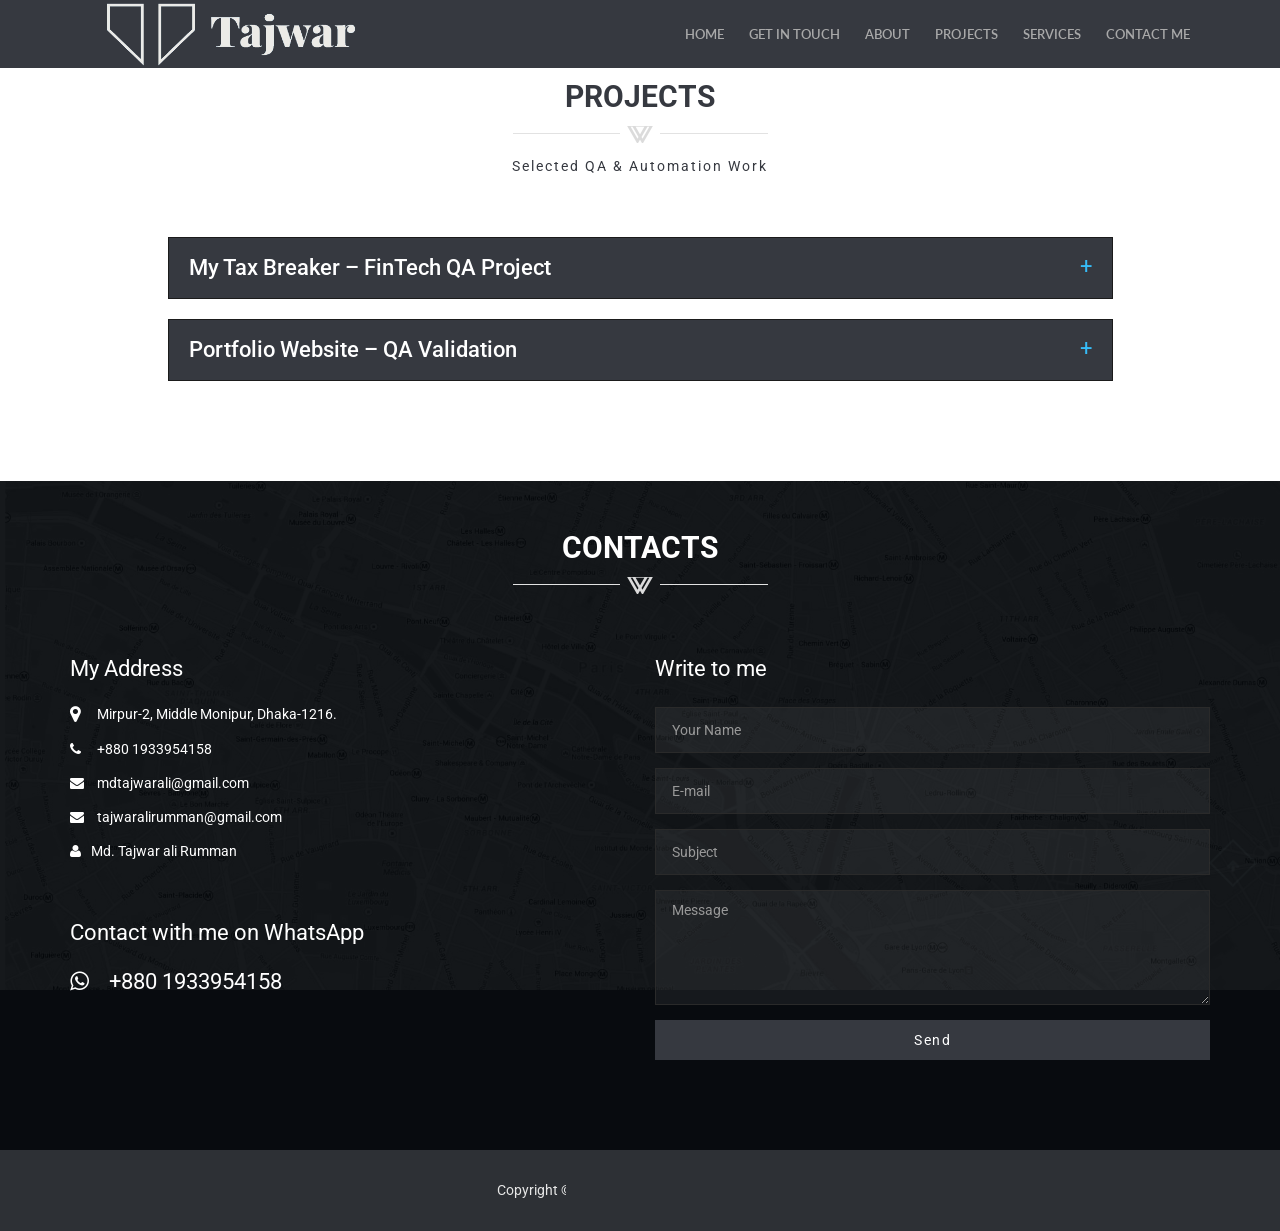
==== commit f601d862: "Fixing project images" ====
--- a/projects.html
+++ b/projects.html
@@ -160,7 +160,7 @@
                     </div>
 
                     <div class="project-body">
-                        <img src="img/projects/portfolio.jpg" class="img-responsive project-image" alt="Portfolio QA">
+                        <img src="img/portfolio/mirko.png" class="img-responsive project-image" alt="Portfolio QA" width="50" height="50">
 
                         <h5>Project Overview</h5>
                         <p>
--- a/css/style.css
+++ b/css/style.css
@@ -1452,6 +1452,13 @@
     margin-right: 10px;
 }
 
+.project-image {
+	width: 100px;
+	height: 85px;
+	border-radius: 50%;
+	object-fit: cover;
+  }
+  
 /* Animation */
 @keyframes fadeIn {
     from { opacity: 0; transform: translateY(-5px); }
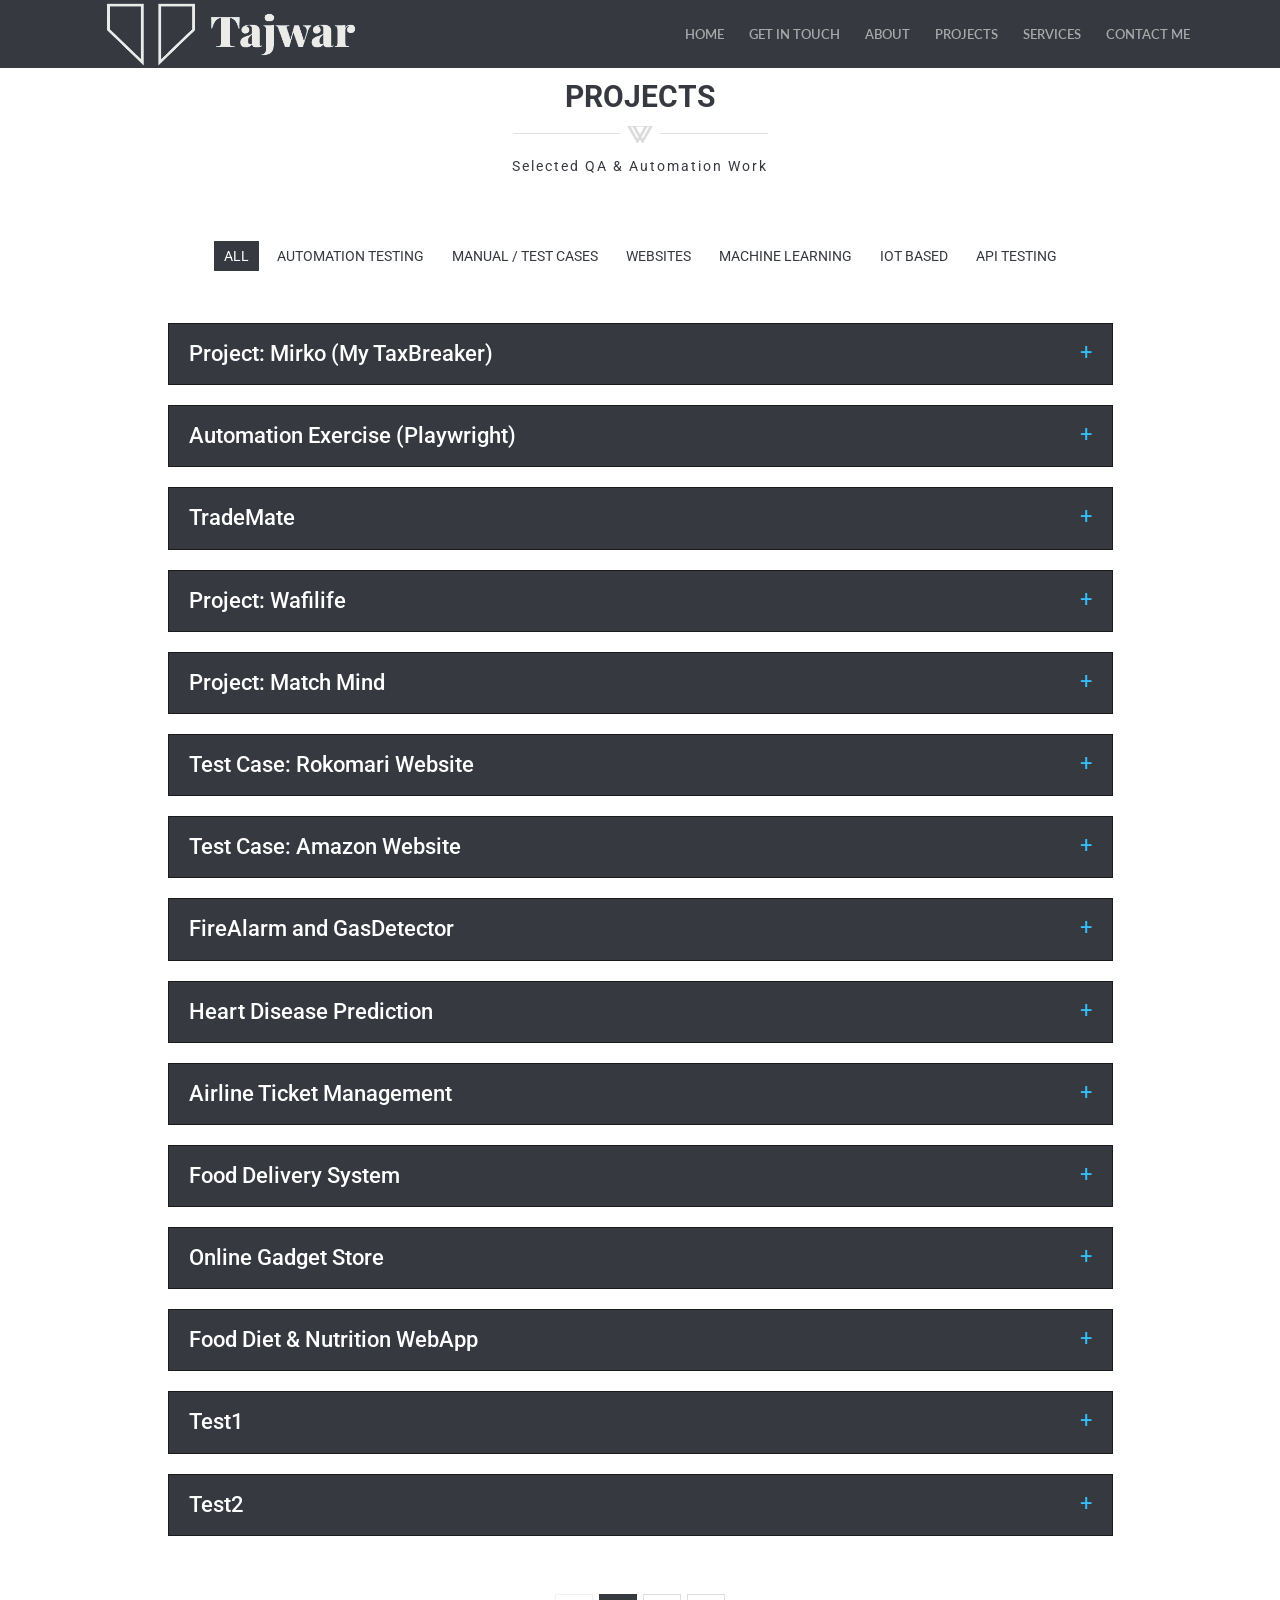
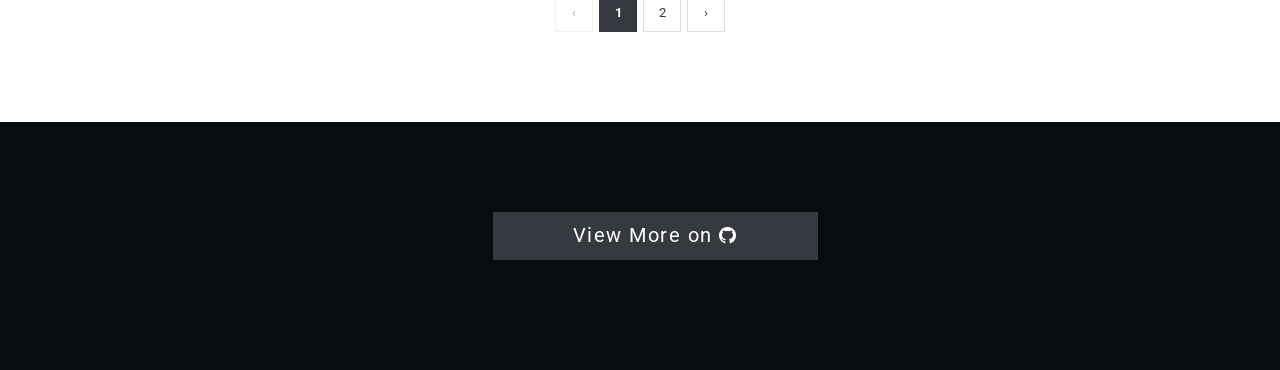
==== commit d58a1ce7: "Admin Dashboard Update" ====
--- a/projects.html
+++ b/projects.html
@@ -53,6 +53,79 @@
 			<script src="https://oss.maxcdn.com/html5shiv/3.7.2/html5shiv.min.js"></script>
 			<script src="https://oss.maxcdn.com/respond/1.4.2/respond.min.js"></script>
 		<![endif]-->
+
+    <!-- ══ Pagination styles (scoped to this module only, themed to match cool-gray skin) ══ -->
+    <style>
+        .project-pagination {
+            display: flex;
+            align-items: center;
+            justify-content: center;
+            flex-wrap: wrap;
+            gap: 6px;
+            margin: 38px 0 10px;
+            user-select: none;
+        }
+
+        .project-pagination.is-hidden {
+            display: none;
+        }
+
+        .project-pagination .page-btn {
+            display: inline-flex;
+            align-items: center;
+            justify-content: center;
+            min-width: 38px;
+            height: 38px;
+            padding: 0 12px;
+            border: 1px solid #ddd;
+            border-radius: 3px;
+            background: #fff;
+            color: #363940;
+            font-size: 13px;
+            text-decoration: none;
+            cursor: pointer;
+            transition: background 0.18s, color 0.18s, border-color 0.18s;
+        }
+
+        .project-pagination .page-btn:hover:not(.is-active):not(.is-disabled) {
+            background: #363940;
+            color: #fff;
+            border-color: #363940;
+        }
+
+        .project-pagination .page-btn.is-active {
+            background: #363940;
+            color: #fff;
+            border-color: #363940;
+            font-weight: 700;
+            cursor: default;
+        }
+
+        .project-pagination .page-btn.is-disabled {
+            opacity: 0.4;
+            cursor: not-allowed;
+            pointer-events: none;
+        }
+
+        .project-pagination .page-ellipsis {
+            display: inline-flex;
+            align-items: center;
+            justify-content: center;
+            min-width: 24px;
+            height: 38px;
+            color: #999;
+            font-size: 13px;
+        }
+
+        @media (max-width: 480px) {
+            .project-pagination .page-btn {
+                min-width: 32px;
+                height: 32px;
+                padding: 0 8px;
+                font-size: 12px;
+            }
+        }
+    </style>
 
 </head>
 
@@ -106,86 +179,127 @@
 
 
 
-<!-- ===============================
+        <!-- ===============================
      Begin Projects Accordion Section
 ================================ -->
-<section id="projects-section" class="page bg-style1">
-  
-    <div class="container">
-        <div class="row">
-
-            <!-- Section Header -->
-            <div class="page-header text-center wow fadeInDown" data-wow-delay="0.4s">
-                <h2>Projects</h2>
-                <div class="devider"></div>
-                <p class="subtitle">Selected QA & Automation Work</p>
-            </div>
-
-            <div class="col-md-10 col-md-offset-1">
-
-                <!-- Project Item -->
-                <div class="project-item">
-                    <div class="project-header" onclick="toggleProject(this)">
-                        <h4>My Tax Breaker – FinTech QA Project</h4>
-                        <span class="toggle-icon">+</span>
+        <section id="projects-section" class="page bg-style1">
+
+            <div class="container">
+                <div class="row">
+
+                    <!-- Section Header -->
+                    <div class="page-header text-center wow fadeInDown" data-wow-delay="0.4s">
+                        <h2>Projects</h2>
+                        <div class="devider"></div>
+                        <p class="subtitle">Selected QA & Automation Work</p>
                     </div>
 
-                    <div class="project-body">
-                        <img src="img/projects/taxbreaker.jpg" class="img-responsive project-image" alt="My Tax Breaker">
-
-                        <h5>Project Overview</h5>
-                        <p>
-                            A large-scale FinTech application for a Portuguese client. 
-                            Responsible for manual testing, documentation, and quality validation.
-                        </p>
-
-                        <ul class="project-meta">
-                            <li><strong>Role:</strong> SQA Engineer</li>
-                            <li><strong>Test Types:</strong> Manual, Regression, Smoke, API</li>
-                            <li><strong>Tools:</strong> Postman, Jira, Excel</li>
+                    <!-- Category Filter -->
+                    <div class="portfolio_menu" id="project-filters">
+                        <ul>
+                            <li class="active_prot_menu"><a href="#" data-filter="*">all</a></li>
+                            <li><a href="#" data-filter="automation">Automation Testing</a></li>
+                            <li><a href="#" data-filter="testcase">Test Cases</a></li>
+                            <li><a href="#" data-filter="webDesign">Websites</a></li>
+                            <li><a href="#" data-filter="ML">Machine Learning</a></li>
+                            <li><a href="#" data-filter="iot">IOT Based</a></li>
                         </ul>
-
-                        <div class="project-buttons">
-                            <a href="#" class="btn btn-default btn-sm">View Project</a>
-                            <a href="#" class="btn btn-blank btn-sm">Test Cases</a>
+                    </div>
+
+                    <div class="col-md-10 col-md-offset-1" id="project-list">
+
+                        <!-- Project Item -->
+                        <div class="project-item automation">
+                            <div class="project-header" onclick="toggleProject(this)">
+                                <h4>My Tax Breaker – FinTech QA Project</h4>
+                                <span class="toggle-icon">+</span>
+                            </div>
+
+                            <div class="project-body">
+                                <div class="project-image-col">
+                                    <div class="proj-slider" id="slider-static-0">
+                                        <button class="proj-slider-btn prev"
+                                            onclick="projSlide('slider-static-0',-1,event)">&#8249;</button>
+                                        <div class="proj-slider-track">
+                                            <img src="img/projects/taxbreaker.jpg" alt="My Tax Breaker"
+                                                onclick="projLightbox('slider-static-0',0,event)">
+                                        </div>
+                                        <button class="proj-slider-btn next"
+                                            onclick="projSlide('slider-static-0',1,event)">&#8250;</button>
+                                    </div>
+                                    <div class="proj-slider-dots" id="dots-static-0"></div>
+                                </div>
+                                <div class="project-details-col">
+                                    <h5>Project Overview</h5>
+                                    <p>
+                                        A large-scale FinTech application for a Portuguese client.
+                                        Responsible for manual testing, documentation, and quality validation.
+                                    </p>
+                                    <ul class="project-meta">
+                                        <li><strong>Role:</strong> SQA Engineer</li>
+                                        <li><strong>Test Types:</strong> Manual, Regression, Smoke, API</li>
+                                        <li><strong>Tools:</strong> Postman, Jira, Excel</li>
+                                    </ul>
+                                    <div class="project-buttons">
+                                        <a href="#" class="btn btn-default btn-sm">View Project</a>
+                                        <a href="#" class="btn btn-blank btn-sm">Test Cases</a>
+                                    </div>
+                                </div>
+                            </div>
+                        </div>
+
+                        <!-- Project Item -->
+                        <div class="project-item testcase">
+                            <div class="project-header" onclick="toggleProject(this)">
+                                <h4>Portfolio Website – QA Validation</h4>
+                                <span class="toggle-icon">+</span>
+                            </div>
+
+                            <div class="project-body">
+                                <div class="project-image-col">
+                                    <div class="proj-slider" id="slider-static-1">
+                                        <button class="proj-slider-btn prev"
+                                            onclick="projSlide('slider-static-1',-1,event)">&#8249;</button>
+                                        <div class="proj-slider-track">
+                                            <img src="img/portfolio/mirko.png" alt="Portfolio QA"
+                                                onclick="projLightbox('slider-static-1',0,event)">
+                                        </div>
+                                        <button class="proj-slider-btn next"
+                                            onclick="projSlide('slider-static-1',1,event)">&#8250;</button>
+                                    </div>
+                                    <div class="proj-slider-dots" id="dots-static-1"></div>
+                                </div>
+                                <div class="project-details-col">
+                                    <h5>Project Overview</h5>
+                                    <p>
+                                        End-to-end QA validation of a personal portfolio website including UI,
+                                        responsiveness, and cross-browser testing.
+                                    </p>
+                                    <ul class="project-meta">
+                                        <li><strong>Role:</strong> QA Tester</li>
+                                        <li><strong>Test Types:</strong> UI, Responsive, Functional</li>
+                                        <li><strong>Tools:</strong> Chrome DevTools</li>
+                                    </ul>
+                                    <div class="project-buttons">
+                                        <a href="#" class="btn btn-default btn-sm">Live View</a>
+                                        <a href="#" class="btn btn-blank btn-sm">Test Report</a>
+                                    </div>
+                                </div>
+                            </div>
                         </div>
                     </div>
+
+                    <!-- Pagination Controls (15 projects per page) -->
+                    <div class="clearfix"></div>
+                    <div class="col-md-10 col-md-offset-1">
+                        <div class="project-pagination is-hidden" id="project-pagination"></div>
+                    </div>
+
                 </div>
-
-                <!-- Project Item -->
-                <div class="project-item">
-                    <div class="project-header" onclick="toggleProject(this)">
-                        <h4>Portfolio Website – QA Validation</h4>
-                        <span class="toggle-icon">+</span>
-                    </div>
-
-                    <div class="project-body">
-                        <img src="img/portfolio/mirko.png" class="img-responsive project-image" alt="Portfolio QA" width="50" height="50">
-
-                        <h5>Project Overview</h5>
-                        <p>
-                            End-to-end QA validation of a personal portfolio website including UI, 
-                            responsiveness, and cross-browser testing.
-                        </p>
-
-                        <ul class="project-meta">
-                            <li><strong>Role:</strong> QA Tester</li>
-                            <li><strong>Test Types:</strong> UI, Responsive, Functional</li>
-                            <li><strong>Tools:</strong> Chrome DevTools</li>
-                        </ul>
-
-                        <div class="project-buttons">
-                            <a href="#" class="btn btn-default btn-sm">Live View</a>
-                            <a href="#" class="btn btn-blank btn-sm">Test Report</a>
-                        </div>
-                    </div>
-                </div>
-            </div>            
-        </div>
-    </div>
-
-</section>
-<!-- End Projects Accordion Section -->
+            </div>
+
+        </section>
+        <!-- End Projects Accordion Section -->
 
 
 
@@ -211,86 +325,28 @@
             <div class="page-header-wrapper">
                 <div class="container">
                     <div class="page-header text-center wow fadeInDown" data-wow-delay="0.4s">
-                        <h2>Contacts</h2>
-                        <div class="devider"></div>
-
+                        <div class="container">
+                            <!-- Cta Button -->
+                            <div class="extra-space-l"></div>
+                            <div class="text-center">
+                                <a class="btn btn-default btn-lg-xl"
+                                    href="https://github.com/MdTajwarAliRumman?tab=repositories" target="_blank"
+                                    role="button">View More on <i class="fa fa-github"></i></a>
+                            </div>
+                        </div> <!-- /.container -->
                     </div>
                 </div>
             </div>
             <!-- End page header-->
 
-            <div class="contact wow bounceInRight" data-wow-delay="0.4s">
-                <div class="container">
-                    <div class="row">
-
-                        <div class="col-sm-6">
-                            <div class="contact-info">
-                                <h4>My Address</h4>
-                                <ul class="contact-address">
-                                    <li><i class="fa fa-map-marker fa-lg"></i>&nbsp; Mirpur-2, Middle Monipur,
-                                        Dhaka-1216.<br>
-                                    </li>
-                                    <li><i class="fa fa-phone"></i>&nbsp; +880 1933954158</li>
-                                    <li><i class="fa fa-envelope"></i> mdtajwarali@gmail.com</li>
-                                    <li><i class="fa fa-envelope"></i> tajwaralirumman@gmail.com</li>
-                                    <li><i class="fa fa-user"></i>Md. Tajwar ali Rumman</li><br><br>
-                                </ul>
-
-                                <h4>Contact with me on WhatsApp</h4>
-                                <ul class="contact-address">
-                                    <li>
-                                        <h4><i class="fa fa-whatsapp"></i>&nbsp; +880 1933954158</h4>
-                                    </li>
-                                </ul>
-                            </div>
-                        </div>
-
-                        <div class="col-sm-6">
-                            <div class="contact-form">
-                                <h4>Write to me</h4>
-                                <form role="form">
-                                    <div class="form-group">
-                                        <input type="text" class="form-control input-lg" placeholder="Your Name"
-                                            required>
-                                    </div>
-                                    <div class="form-group">
-                                        <input type="email" class="form-control input-lg" placeholder="E-mail" required>
-                                    </div>
-                                    <div class="form-group">
-                                        <input type="text" class="form-control input-lg" placeholder="Subject" required>
-                                    </div>
-                                    <div class="form-group">
-                                        <textarea class="form-control input-lg" rows="5" placeholder="Message"
-                                            required></textarea>
-                                    </div>
-                                    <button type="submit" class="btn wow bounceInRight"
-                                        data-wow-delay="0.8s">Send</button>
-                                </form>
-                            </div>
-                        </div>
-
-                    </div> <!-- /.row -->
-                </div> <!-- /.container -->
-            </div>
+
         </section>
         <!-- End contact section -->
 
 
 
 
-        <!-- Begin footer -->
-        <footer class="text-off-white">
-
-
-
-            <div class="footer">
-                <div class="container text-center wow fadeIn" data-wow-delay="0.4s">
-                    <p class="copyright">Copyright &copy; 2024 - Designed By <a href="#">Md. Tajwar Ali</a> </p>
-                </div>
-            </div>
-
-        </footer>
-        <!-- End footer -->
+
 
         <a href="#" class="scrolltotop"><i class="fa fa-arrow-up"></i></a> <!-- Scroll to top button -->
 
@@ -315,31 +371,748 @@
     <!-- Theme JS -->
     <script src="js/theme.js"></script>
 
+    <!-- ═══ Slider + Lightbox + Accordion JS (unified) ═══ -->
+    <div class="proj-lightbox-overlay" id="proj-lightbox">
+        <div class="proj-lightbox-inner">
+            <button class="proj-lightbox-close" onclick="projLightboxClose()">&#215;</button>
+            <button class="proj-lightbox-nav prev" onclick="projLightboxNav(-1)">&#8249;</button>
+            <img id="proj-lightbox-img" src="" alt="">
+            <button class="proj-lightbox-nav next" onclick="projLightboxNav(1)">&#8250;</button>
+            <div class="proj-lightbox-counter" id="proj-lightbox-counter"></div>
+        </div>
+    </div>
+
     <script>
+        /* ════ ACCORDION ════════════════════════════════════════════════════════ */
         function toggleProject(header) {
-            const item = header.closest(".project-item");
-        
-            // Close others
-            document.querySelectorAll(".project-item").forEach(el => {
-                if (el !== item) el.classList.remove("active");
+            var item = header.closest('.project-item');
+            document.querySelectorAll('.project-item').forEach(function (el) {
+                if (el !== item) el.classList.remove('active');
             });
-        
-            // Toggle current
-            item.classList.toggle("active");
-        
-            // Icon toggle
-            document.querySelectorAll(".toggle-icon").forEach(icon => {
-                icon.innerHTML = "+";
+            item.classList.toggle('active');
+            document.querySelectorAll('.toggle-icon').forEach(function (icon) { icon.innerHTML = '+'; });
+            if (item.classList.contains('active'))
+                header.querySelector('.toggle-icon').innerHTML = '\u2212';
+        }
+
+        /* ════ SLIDER ENGINE ════════════════════════════════════════════════════ */
+        var _sliderCurr = {};   // sliderId → current index
+        var _sliderTimers = {}; // sliderId → setInterval handle
+        var PROJ_SLIDER_AUTO_DELAY = 6000;
+
+        function _getImgs(sid) {
+            return Array.from(document.querySelectorAll('#' + sid + ' .proj-slider-track img'));
+        }
+
+        function _sliderGo(sid, idx) {
+            var imgs = _getImgs(sid);
+            var n = imgs.length;
+            if (!n) return;
+            idx = ((idx % n) + n) % n;
+            _sliderCurr[sid] = idx;
+            var track = document.querySelector('#' + sid + ' .proj-slider-track');
+            if (track) track.style.transform = 'translateX(-' + (idx * 100) + '%)';
+            // dots
+            var dotsId = sid.replace('slider-', 'dots-');
+            var dotsEl = document.getElementById(dotsId);
+            if (dotsEl) dotsEl.querySelectorAll('.proj-slider-dot').forEach(function (d, i) {
+                d.classList.toggle('active', i === idx);
             });
-        
-            if (item.classList.contains("active")) {
-                header.querySelector(".toggle-icon").innerHTML = "−";
+            // hide arrows when only one image
+            var prev = document.querySelector('#' + sid + ' .proj-slider-btn.prev');
+            var next = document.querySelector('#' + sid + ' .proj-slider-btn.next');
+            if (prev) prev.style.display = n > 1 ? '' : 'none';
+            if (next) next.style.display = n > 1 ? '' : 'none';
+        }
+
+        /* starts (or restarts) the 6-second auto-rotate timer for one slider */
+        function _startAutoSlide(sid) {
+            if (_sliderTimers[sid]) clearInterval(_sliderTimers[sid]);
+            var n = _getImgs(sid).length;
+            if (n <= 1) return; /* nothing to rotate between */
+            _sliderTimers[sid] = setInterval(function () {
+                _sliderGo(sid, (_sliderCurr[sid] || 0) + 1);
+            }, PROJ_SLIDER_AUTO_DELAY);
+        }
+
+        function _stopAutoSlide(sid) {
+            if (_sliderTimers[sid]) {
+                clearInterval(_sliderTimers[sid]);
+                delete _sliderTimers[sid];
             }
         }
-        </script>
-        
-
-</body>
-
-
-</html>+
+        function projSlide(sid, dir, ev) {
+            if (ev) ev.stopPropagation();
+            _sliderGo(sid, (_sliderCurr[sid] || 0) + dir);
+            _startAutoSlide(sid); /* manual navigation resets the 6s countdown */
+        }
+
+        function _buildDots(sid) {
+            var dotsId = sid.replace('slider-', 'dots-');
+            var el = document.getElementById(dotsId);
+            if (!el) return;
+            var n = _getImgs(sid).length;
+            el.innerHTML = '';
+            if (n <= 1) return;
+            for (var i = 0; i < n; i++) {
+                var d = document.createElement('span');
+                d.className = 'proj-slider-dot' + (i === 0 ? ' active' : '');
+                (function (idx) {
+                    d.onclick = function () {
+                        _sliderGo(sid, idx);
+                        _startAutoSlide(sid); /* manual navigation resets the 6s countdown */
+                    };
+                })(i);
+                el.appendChild(d);
+            }
+        }
+
+        /* ════ LIGHTBOX ════════════════════════════════════════════════════════ */
+        var _lbSid = null;
+
+        function projLightbox(sid, imgIdx, ev) {
+            if (ev) ev.stopPropagation();
+            _lbSid = sid;
+            _lbShow(imgIdx);
+            document.getElementById('proj-lightbox').classList.add('open');
+            _stopAutoSlide(sid); /* pause auto-rotate while the visitor is zoomed in */
+        }
+
+        function _lbShow(idx) {
+            var imgs = _getImgs(_lbSid);
+            var n = imgs.length;
+            if (!n) return;
+            idx = ((idx % n) + n) % n;
+            _sliderCurr['__lb__'] = idx;
+            document.getElementById('proj-lightbox-img').src = imgs[idx].src;
+            document.getElementById('proj-lightbox-counter').textContent = (idx + 1) + ' / ' + n;
+            var showNav = n > 1;
+            document.querySelector('#proj-lightbox .proj-lightbox-nav.prev').style.display = showNav ? '' : 'none';
+            document.querySelector('#proj-lightbox .proj-lightbox-nav.next').style.display = showNav ? '' : 'none';
+        }
+
+        function projLightboxNav(dir) {
+            var imgs = _getImgs(_lbSid);
+            var n = imgs.length;
+            if (!n) return;
+            var cur = _sliderCurr['__lb__'] || 0;
+            _lbShow(((cur + dir) % n + n) % n);
+        }
+
+        function projLightboxClose() {
+            document.getElementById('proj-lightbox').classList.remove('open');
+            if (_lbSid) _startAutoSlide(_lbSid); /* resume auto-rotate once closed */
+        }
+
+        document.getElementById('proj-lightbox').addEventListener('click', function (e) {
+            if (e.target === this) projLightboxClose();
+        });
+
+        document.addEventListener('keydown', function (e) {
+            if (!document.getElementById('proj-lightbox').classList.contains('open')) return;
+            if (e.key === 'Escape') projLightboxClose();
+            if (e.key === 'ArrowLeft') projLightboxNav(-1);
+            if (e.key === 'ArrowRight') projLightboxNav(1);
+        });
+
+        /* ════ ADMIN INJECTION (projects.html) ═════════════════════════════════ */
+        /* Paste the output of admin Generate → projects.html Script here         */
+        /* ━━━━━━━━━━━━━━━━━━━━━━━━━━━━━━━━━━━━━━━━━━━━━━━━━━━━━━━━━━━━━━━━━━━━ */
+
+        /* ════ CATEGORY FILTER + PAGINATION (15 projects per page) ════════════ */
+        var PROJECTS_PER_PAGE = 15;
+        var _currentFilter = '*';
+        var _currentPage = 1;
+
+        function _getAllProjectItems() {
+            /* re-queried live every time, so it always reflects whatever is
+               currently in #project-list — whether the static markup or
+               projects injected later by the admin script */
+            return Array.from(document.querySelectorAll('#project-list .project-item'));
+        }
+
+        function _getMatchingItems(filterClass) {
+            return _getAllProjectItems().filter(function (item) {
+                return (filterClass === '*') || item.classList.contains(filterClass);
+            });
+        }
+
+        function renderProjectPagination(filterClass, page) {
+            var allMatching = _getMatchingItems(filterClass);
+            var totalPages = Math.max(1, Math.ceil(allMatching.length / PROJECTS_PER_PAGE));
+            page = Math.min(Math.max(1, page), totalPages);
+
+            _currentFilter = filterClass;
+            _currentPage = page;
+
+            /* collapse any open accordion item and show/hide per page */
+            var startIdx = (page - 1) * PROJECTS_PER_PAGE;
+            var endIdx = startIdx + PROJECTS_PER_PAGE;
+
+            _getAllProjectItems().forEach(function (item) {
+                item.classList.remove('active');
+                var icon = item.querySelector('.toggle-icon');
+                if (icon) icon.innerHTML = '+';
+            });
+
+            allMatching.forEach(function (item, idx) {
+                item.style.display = (idx >= startIdx && idx < endIdx) ? '' : 'none';
+            });
+
+            /* also hide every non-matching item (different category) entirely */
+            _getAllProjectItems().forEach(function (item) {
+                var matches = (filterClass === '*') || item.classList.contains(filterClass);
+                if (!matches) item.style.display = 'none';
+            });
+
+            _renderPaginationControls(totalPages, page);
+
+            /* smooth-scroll back to the top of the project list when changing pages
+               (skip on the very first render so the page doesn't jump on load) */
+        }
+
+        function _renderPaginationControls(totalPages, page) {
+            var wrap = document.getElementById('project-pagination');
+            if (!wrap) return;
+
+            if (totalPages <= 1) {
+                wrap.classList.add('is-hidden');
+                wrap.innerHTML = '';
+                return;
+            }
+            wrap.classList.remove('is-hidden');
+
+            var html = '';
+
+            /* Prev button */
+            html += '<a href="#" class="page-btn' + (page === 1 ? ' is-disabled' : '') + '" data-page="' + (page - 1) + '" aria-label="Previous page">&#8249;</a>';
+
+            /* Page number buttons with smart ellipsis for many pages */
+            var pages = _buildPageList(totalPages, page);
+            pages.forEach(function (p) {
+                if (p === '...') {
+                    html += '<span class="page-ellipsis">&#8230;</span>';
+                } else {
+                    html += '<a href="#" class="page-btn' + (p === page ? ' is-active' : '') + '" data-page="' + p + '">' + p + '</a>';
+                }
+            });
+
+            /* Next button */
+            html += '<a href="#" class="page-btn' + (page === totalPages ? ' is-disabled' : '') + '" data-page="' + (page + 1) + '" aria-label="Next page">&#8250;</a>';
+
+            wrap.innerHTML = html;
+
+            wrap.querySelectorAll('a.page-btn:not(.is-disabled)').forEach(function (btn) {
+                btn.addEventListener('click', function (e) {
+                    e.preventDefault();
+                    var targetPage = parseInt(this.getAttribute('data-page'), 10);
+                    renderProjectPagination(_currentFilter, targetPage);
+                    var listEl = document.getElementById('project-list');
+                    if (listEl && typeof listEl.scrollIntoView === 'function') {
+                        listEl.scrollIntoView({ behavior: 'smooth', block: 'start' });
+                    }
+                });
+            });
+        }
+
+        /* builds a compact page list like: 1 ... 4 5 [6] 7 8 ... 12 */
+        function _buildPageList(totalPages, page) {
+            var delta = 2;
+            var range = [];
+            var result = [];
+            var lastShown = 0;
+
+            for (var i = 1; i <= totalPages; i++) {
+                if (i === 1 || i === totalPages || (i >= page - delta && i <= page + delta)) {
+                    range.push(i);
+                }
+            }
+            range.forEach(function (i) {
+                if (lastShown && i - lastShown > 1) result.push('...');
+                result.push(i);
+                lastShown = i;
+            });
+            return result;
+        }
+
+        function initProjectFilters() {
+            var filterLinks = document.querySelectorAll('#project-filters a');
+            filterLinks.forEach(function (link) {
+                link.addEventListener('click', function (e) {
+                    e.preventDefault();
+                    var filter = this.getAttribute('data-filter');
+
+                    /* active state on the menu */
+                    filterLinks.forEach(function (l) { l.parentElement.classList.remove('active_prot_menu'); });
+                    this.parentElement.classList.add('active_prot_menu');
+
+                    /* switching filter always resets back to page 1 */
+                    renderProjectPagination(filter, 1);
+                });
+            });
+
+            /* initial paint: "all" category, page 1 */
+            renderProjectPagination('*', 1);
+        }
+
+        /* init static sliders */
+        document.addEventListener('DOMContentLoaded', function () {
+            ['slider-static-0', 'slider-static-1'].forEach(function (sid) {
+                _buildDots(sid);
+                _sliderGo(sid, 0);
+                _startAutoSlide(sid);
+            });
+            initProjectFilters();
+        });
+    </script>
+
+    <script>
+        /* AUTO-GENERATED BY TAJWAR PORTFOLIO ADMIN — projects.html injection */
+        (function () {
+            var PDATA = {
+                "projects": [
+                    {
+                        "name": "Project: Mirko (My TaxBreaker)",
+                        "categories": [
+                            "automation",
+                            "testcase",
+                            "apiTesting"
+                        ],
+                        "category": "automation",
+                        "desc": "Centralizes all project resources including SRS, Figma designs, API/UI testing reports, and the end-to-end web automation suite.",
+                        "img": "[data-uri]",
+                        "tools": "Playwright, Postman & Newman",
+                        "link": "https://github.com/MdTajwarAliRumman/Project-Mirko-All-Documentation",
+                        "overview": "This project is designed to provide comprehensive accounting and tax consultancy services, offering clients a seamless way to manage their financial needs. Users can conveniently access professional support for personal tax consultations, business accounting advice, VAT filing assistance, and tailored financial planning. With integrated features such as appointment booking, invoice management, and other essential tools, the platform ensures a smooth and efficient client experience, making expert financial guidance accessible anytime, anywhere. The mission of this project is to develop a comprehensive, intelligent, and multilingual accounting and tax consultancy platform designed for users. The platform aims to streamline financial management, ensure regulatory compliance, and provide a seamless user experience through automation and advanced AI capabilities.",
+                        "role": "SQA Engineer",
+                        "testTypes": "Manual Testing, Automation Testing, Regression Testing, Integration Testing, Smoke and Sanity Testing, Re-Testing.",
+                        "responsibilities": [
+                            "• Performed requirement analysis and collaborated directly with the Italy-based client to gather and validate business requirements.",
+                            "• Authored comprehensive Software Requirements Specification (SRS) documentation to ensure clear project scope and functionality.",
+                            "• Worked closely with cross-functional teams, including Project Managers and developers, throughout the software development lifecycle.",
+                            "• Established test plans, testing methodologies, and test environments to support effective quality assurance processes.",
+                            "• Created detailed bug reports for Web, API, and Mobile applications, ensuring efficient defect tracking and resolution.",
+                            "• Executed Manual, Integration, Smoke, Sanity, and Re-Testing activities across multiple application modules.",
+                            "• Developed and maintained automation test scripts, conducted Regression Testing, and generated automated test execution reports.",
+                            "• Monitored project progress, analyzed new builds, and proactively identified, documented, and tracked software defects."
+                        ],
+                        "projImgs": [
+                            "[data-uri]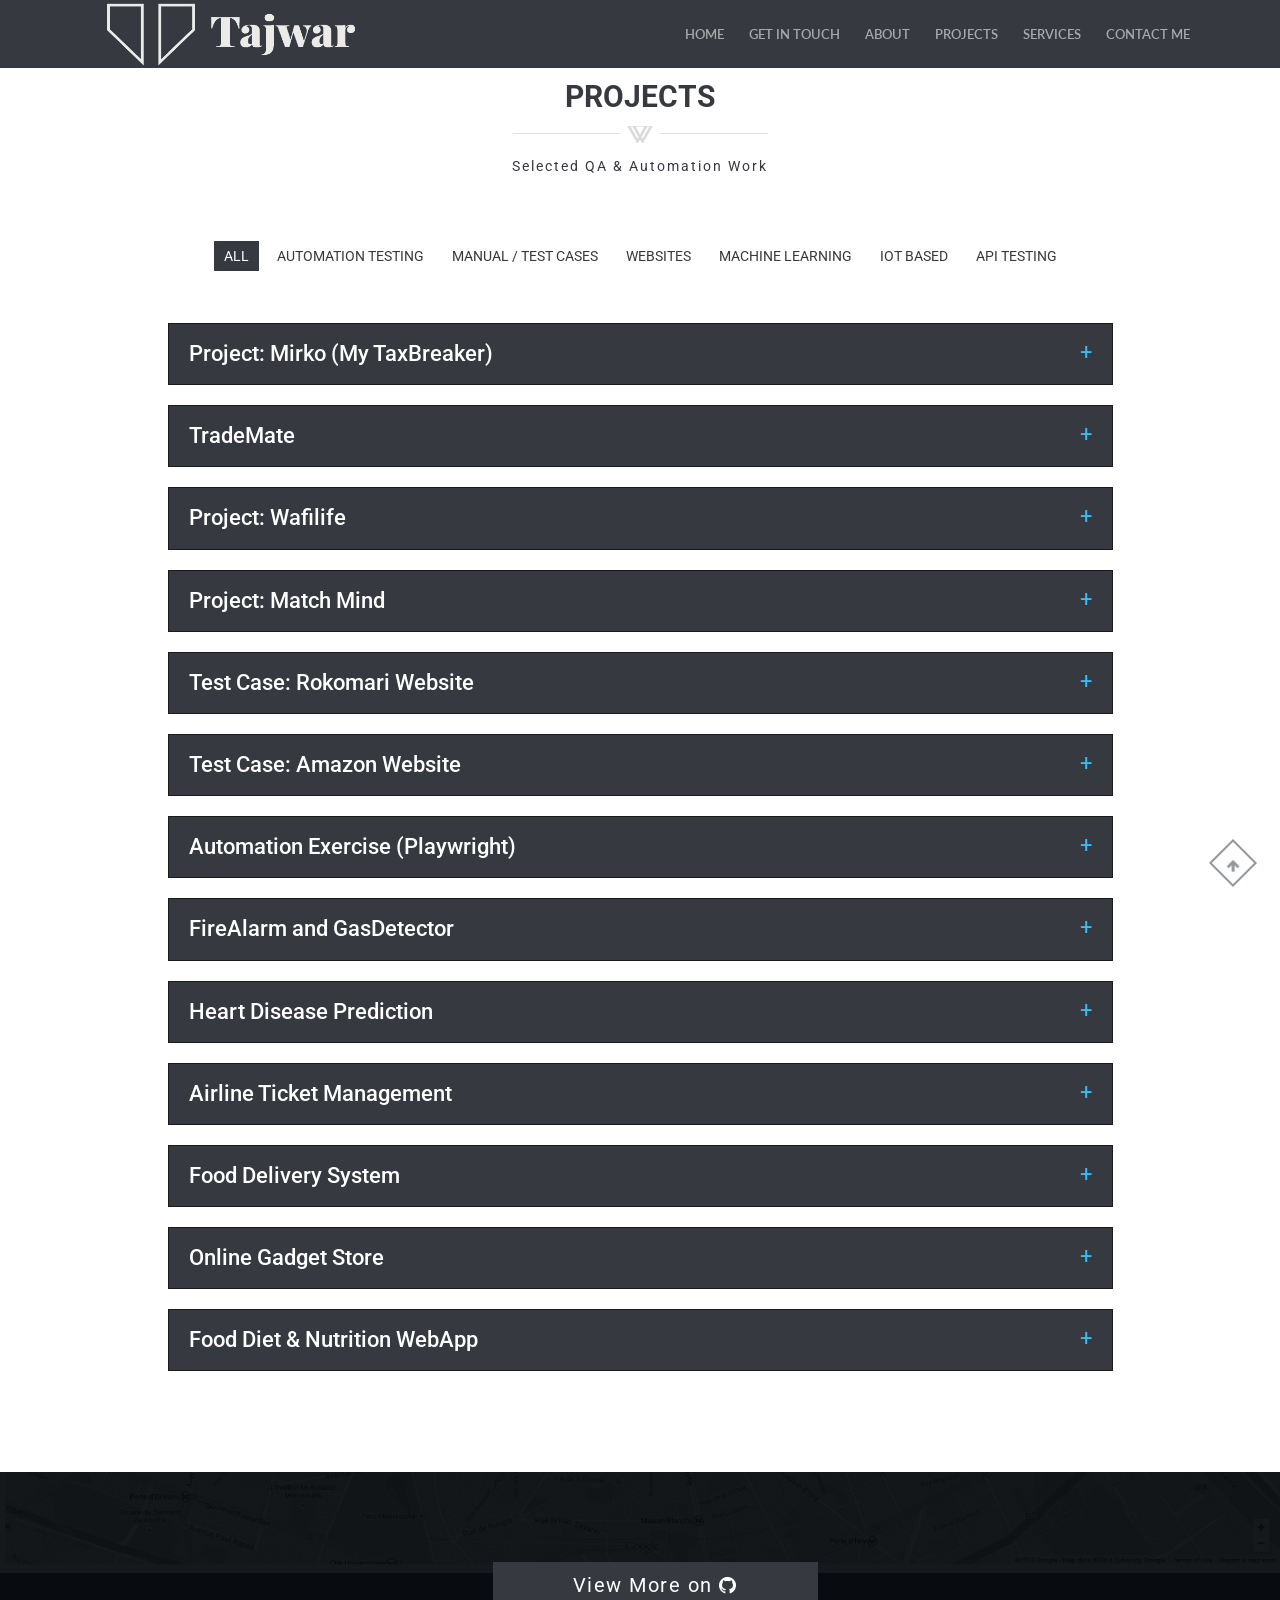
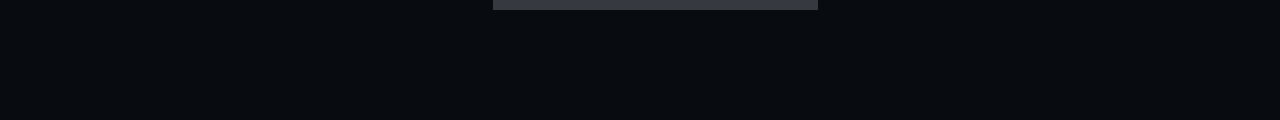
==== commit 662b4e68: "projects modifications" ====
--- a/projects.html
+++ b/projects.html
@@ -666,453 +666,271 @@
             initProjectFilters();
         });
     </script>
-
-    <script>
-        /* AUTO-GENERATED BY TAJWAR PORTFOLIO ADMIN — projects.html injection */
-        (function () {
-            var PDATA = {
-                "projects": [
-                    {
-                        "name": "Project: Mirko (My TaxBreaker)",
-                        "categories": [
-                            "automation",
-                            "testcase",
-                            "apiTesting"
-                        ],
-                        "category": "automation",
-                        "desc": "Centralizes all project resources including SRS, Figma designs, API/UI testing reports, and the end-to-end web automation suite.",
-                        "img": "[data-uri]",
-                        "tools": "Playwright, Postman & Newman",
-                        "link": "https://github.com/MdTajwarAliRumman/Project-Mirko-All-Documentation",
-                        "overview": "This project is designed to provide comprehensive accounting and tax consultancy services, offering clients a seamless way to manage their financial needs. Users can conveniently access professional support for personal tax consultations, business accounting advice, VAT filing assistance, and tailored financial planning. With integrated features such as appointment booking, invoice management, and other essential tools, the platform ensures a smooth and efficient client experience, making expert financial guidance accessible anytime, anywhere. The mission of this project is to develop a comprehensive, intelligent, and multilingual accounting and tax consultancy platform designed for users. The platform aims to streamline financial management, ensure regulatory compliance, and provide a seamless user experience through automation and advanced AI capabilities.",
-                        "role": "SQA Engineer",
-                        "testTypes": "Manual Testing, Automation Testing, Regression Testing, Integration Testing, Smoke and Sanity Testing, Re-Testing.",
-                        "responsibilities": [
-                            "• Performed requirement analysis and collaborated directly with the Italy-based client to gather and validate business requirements.",
-                            "• Authored comprehensive Software Requirements Specification (SRS) documentation to ensure clear project scope and functionality.",
-                            "• Worked closely with cross-functional teams, including Project Managers and developers, throughout the software development lifecycle.",
-                            "• Established test plans, testing methodologies, and test environments to support effective quality assurance processes.",
-                            "• Created detailed bug reports for Web, API, and Mobile applications, ensuring efficient defect tracking and resolution.",
-                            "• Executed Manual, Integration, Smoke, Sanity, and Re-Testing activities across multiple application modules.",
-                            "• Developed and maintained automation test scripts, conducted Regression Testing, and generated automated test execution reports.",
-                            "• Monitored project progress, analyzed new builds, and proactively identified, documented, and tracked software defects."
-                        ],
-                        "projImgs": [
-                            "[data-uri]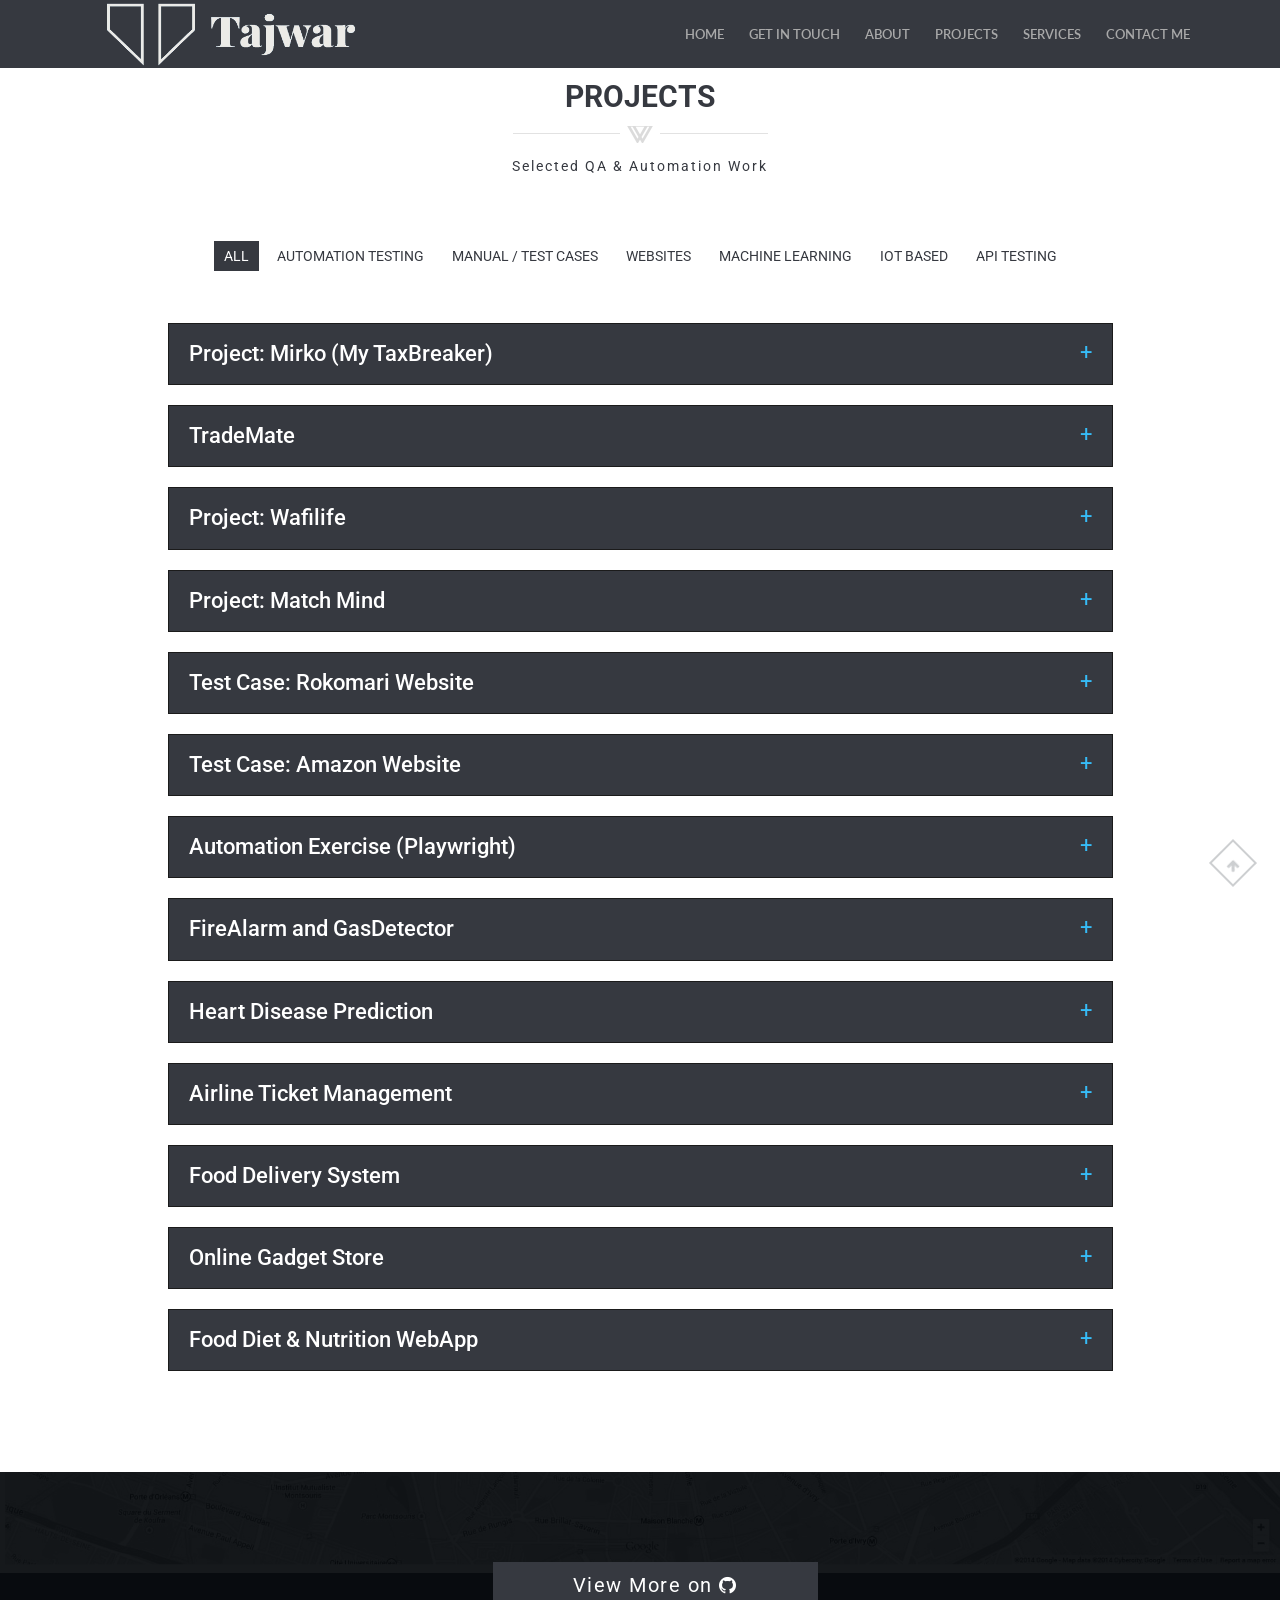
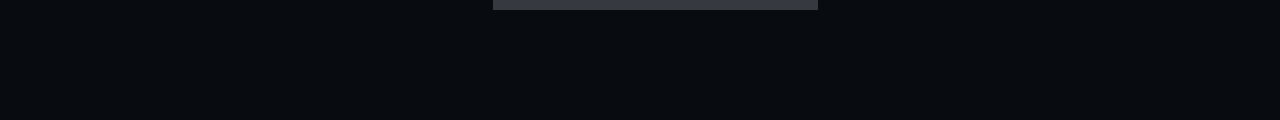
==== commit df4969dd: "Project details and Certification insertion" ====
--- a/projects.html
+++ b/projects.html
@@ -672,12 +672,32 @@
       var PDATA = {
       "projects": [
         {
-          "name": "Project: Mirko (My TaxBreaker)",
-          "category": "automation",
+            "name": "Project: Mirko (My TaxBreaker)",
+          "category": [
+            "automation",
+            "apiTesting"
+          ],
           "desc": "Centralizes all project resources including SRS, Figma designs, API/UI testing reports, and the end-to-end web automation suite.",
-          "tools": "Playwright",
+          "tools": "Playwright, Postman & Newman",
           "link": "https://github.com/MdTajwarAliRumman/Project-Mirko-All-Documentation",
-          "img": "img/portfolio/mirko.png"
+          "img": "img/portfolio/mirko.png",
+          "overview": "This project is designed to provide comprehensive accounting and tax consultancy services, offering clients a seamless way to manage their financial needs. Users can conveniently access professional support for personal tax consultations, business accounting advice, VAT filing assistance, and tailored financial planning. With integrated features such as appointment booking, invoice management, and other essential tools, the platform ensures a smooth and efficient client experience, making expert financial guidance accessible anytime, anywhere. The mission of this project is to develop a comprehensive, intelligent, and multilingual accounting and tax consultancy platform designed for users. The platform aims to streamline financial management, ensure regulatory compliance, and provide a seamless user experience through automation and advanced AI capabilities.",
+          "role": "SQA Engineer",
+          "testTypes": "Static Testing, Manual Testing, Automation Testing, Regression Testing, Integration Testing, Smoke and Sanity Testing, Re-Testing.",
+          "responsibilities": ["• Performed requirement analysis and collaborated directly with the Italy-based client to gather and validate business requirements.",
+        "• Authored comprehensive Software Requirements Specification (SRS) documentation to ensure clear project scope and functionality.",
+        "• Worked closely with cross-functional teams, including Project Managers and developers, throughout the software development lifecycle.",
+        "• Established test plans, testing methodologies, and test environments to support effective quality assurance processes.",
+        "• Created detailed bug reports for Web, API, and Mobile applications, ensuring efficient defect tracking and resolution.",
+        "• Executed Manual, Integration, Smoke, Sanity, and Re-Testing activities across multiple application modules.",
+        "• Developed and maintained automation test scripts, conducted Regression Testing, and generated automated test execution reports.",
+        "• Monitored project progress, analyzed new builds, and proactively identified, documented, and tracked software defects."       
+        ],
+          "projImgs": ["img/portfolio/mirko1.png","img/portfolio/mirko2.png","img/portfolio/mirko3.png","img/portfolio/mirko4.png","img/portfolio/mirko6.png","img/portfolio/mirko5.png"],
+          "btn1label": "View Project",
+          "btn1url": "https://mytaxbreaker.vercel.app/",
+          "btn2label": "Test Cases",
+          "btn2url": "https://app.notion.com/p/358eb7a605b68074a4eed9bc8882a145?v=358eb7a605b681b5ab0c000c5db1af3c&pvs=28"
         },
         {
           "name": "TradeMate",
@@ -694,7 +714,7 @@
           "role": "",
           "testTypes": "",
           "responsibilities": [],
-          "projImgs": [],
+          "projImgs": ["img/portfolio/wafilife.png", "img/portfolio/wafilife.png"],
           "btn1label": "View Project",
           "btn1url": "",
           "btn2label": "Test Cases",
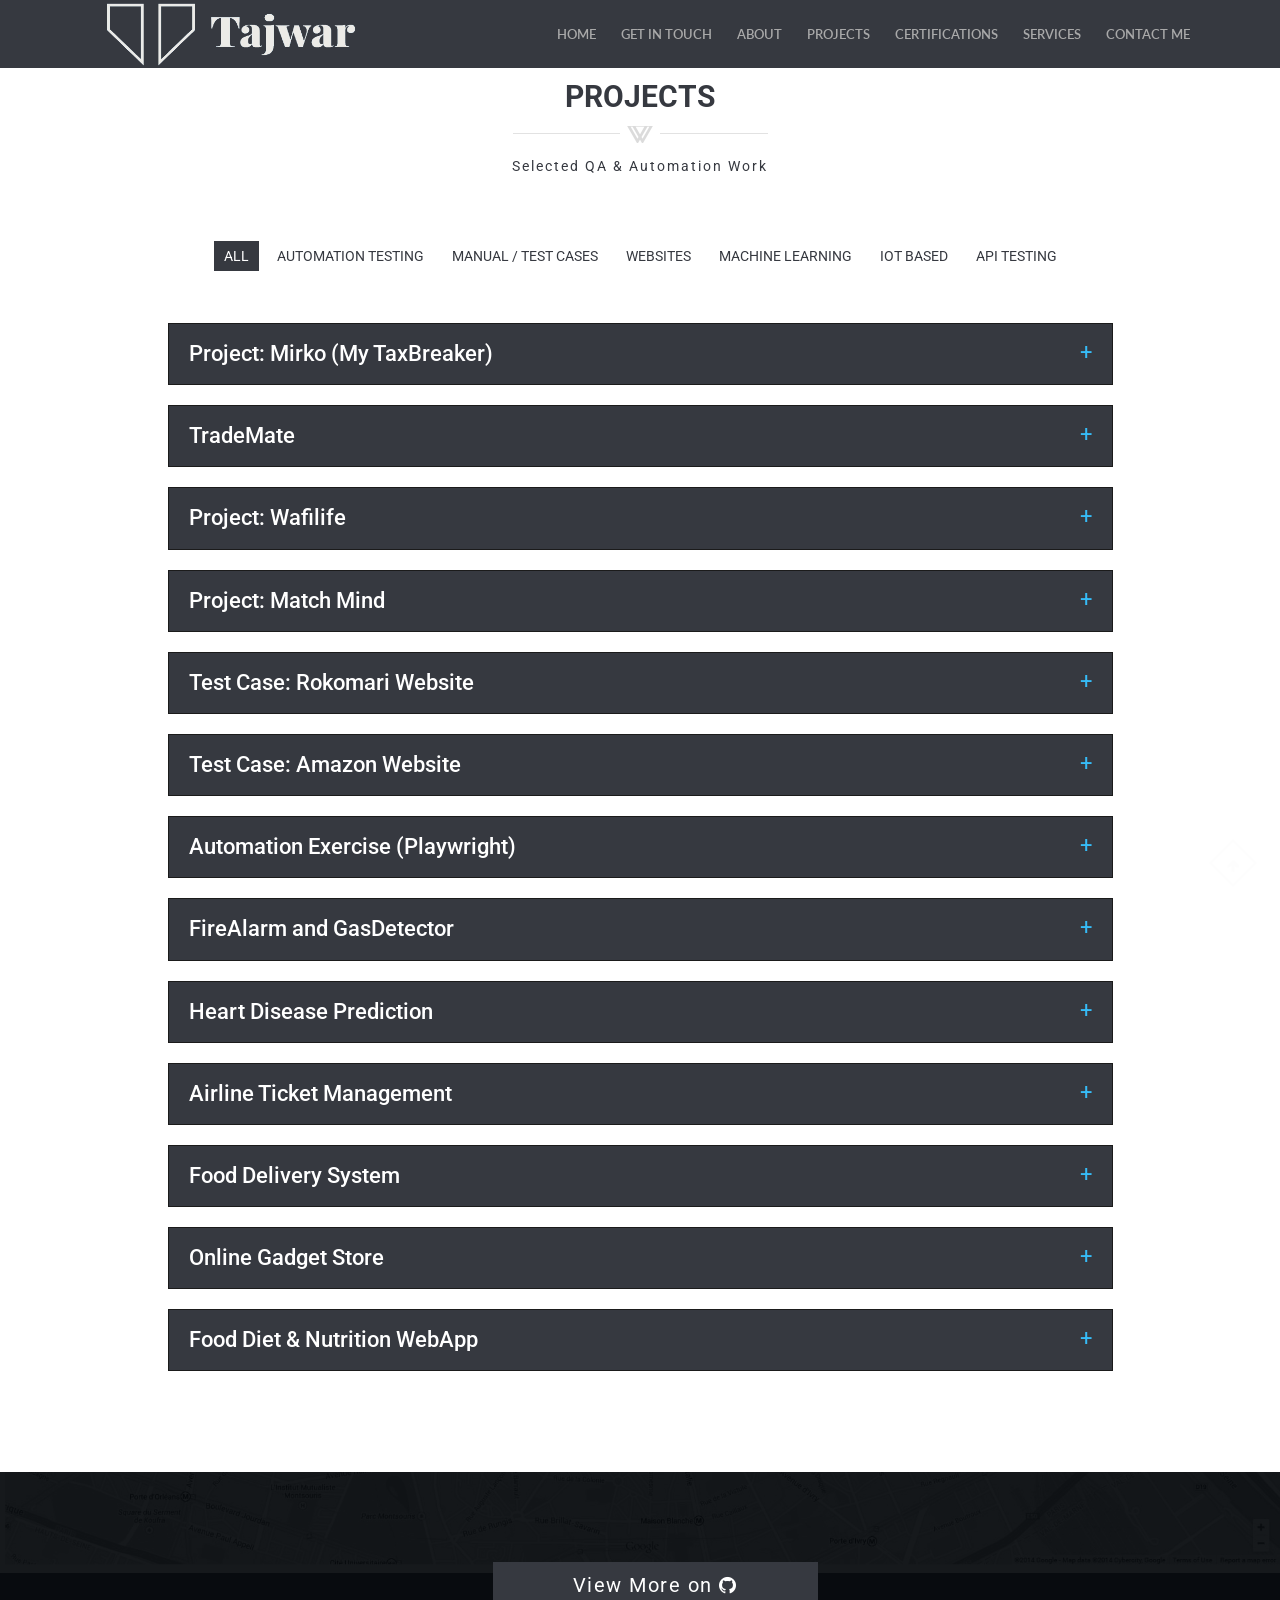
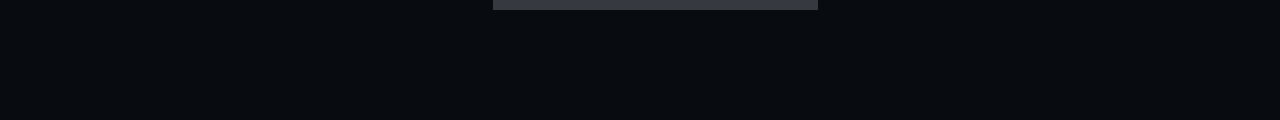
==== commit 621d1b70: "project update and link fixes" ====
--- a/projects.html
+++ b/projects.html
@@ -162,12 +162,13 @@
                     <!-- Collect the nav links, forms, and other content for toggling -->
                     <div class="collapse navbar-collapse" id="bs-example-navbar-collapse-1">
                         <ul class="nav navbar-nav navbar-right">
-                            <li><a class="page-scroll" href="body">Home</a></li>
-                            <li><a class="page-scroll" href="#cta-section">Get in touch</a></li>
-                            <li><a class="page-scroll" href="#about-section">About</a></li>
-                            <li><a class="page-scroll" href="#portfolio-section">Projects</a></li>
-                            <li><a class="page-scroll" href="#services-section">Services</a></li>
-                            <li><a class="page-scroll" href="#contact-section">Contact Me</a></li>
+                            <li><a class="page-scroll" href="index.html body">Home</a></li>
+                            <li><a class="page-scroll" href="index.html #cta-section">Get in touch</a></li>
+                            <li><a class="page-scroll" href="index.html #about-section">About</a></li>
+                            <li><a class="page-scroll" href="index.html #portfolio-section">Projects</a></li>
+                            <li><a class="page-scroll" href="index.html #certifications-section">Certifications</a></li>
+                            <li><a class="page-scroll" href="index.html #services-section">Services</a></li>
+                            <li><a class="page-scroll" href="index.html #contact-section">Contact Me</a></li>
                         </ul>
                     </div><!-- /.navbar-collapse -->
                 </div><!-- /.container -->
@@ -675,7 +676,7 @@
             "name": "Project: Mirko (My TaxBreaker)",
           "category": [
             "automation",
-            "apiTesting"
+            "apiTesting",
           ],
           "desc": "Centralizes all project resources including SRS, Figma designs, API/UI testing reports, and the end-to-end web automation suite.",
           "tools": "Playwright, Postman & Newman",
@@ -695,28 +696,34 @@
         ],
           "projImgs": ["img/portfolio/mirko1.png","img/portfolio/mirko2.png","img/portfolio/mirko3.png","img/portfolio/mirko4.png","img/portfolio/mirko6.png","img/portfolio/mirko5.png"],
           "btn1label": "View Project",
-          "btn1url": "https://mytaxbreaker.vercel.app/",
+          "btn1url": "https://www.figma.com/design/845XWGfdhWfxmYPvcHURf9/My-Tax-Breaker-_-mirko86z-_-WixBuddy?node-id=22157-373",
           "btn2label": "Test Cases",
           "btn2url": "https://app.notion.com/p/358eb7a605b68074a4eed9bc8882a145?v=358eb7a605b681b5ab0c000c5db1af3c&pvs=28"
         },
         {
           "name": "TradeMate",
-          "categories": [
-            "automation",
-            "apiTesting"
-          ],
+        //   "categories": [
+        //     "automation",
+        //     "apiTesting"
+        //   ],
           "category": "automation",
           "desc": "TradeMate is a modern web platform that connects homeowners in London and Surrey with trusted, verified tradespeople, making it easy to post jobs, find professionals, and manage work seamlessly—all through a simple, free, and user-friendly experience.",
-          "img": "https://trademate-next-js.vercel.app/_next/image?url=%2F_next%2Fstatic%2Fmedia%2Flogo.f8b13ba0.png&w=384&q=75",
+          "img": "img/portfolio/trademate.png",
           "tools": "Playwright",
           "link": "https://github.com/MdTajwarAliRumman/WebAutomation-Testing-on-Project-TradeMate-using-PlayWright",
-          "overview": "",
-          "role": "",
-          "testTypes": "",
-          "responsibilities": [],
-          "projImgs": ["img/portfolio/wafilife.png", "img/portfolio/wafilife.png"],
+          "overview": "TradeMate is a web-based platform that connects homeowners across London and Surrey with verified, high-quality tradespeople, enabling users to seamlessly find, hire, and manage trade services through live job postings and a user-friendly interface.",
+          "role": "SQA Engineer (Automation)",
+          "testTypes": "Manual Testing, Automation Testing, Regression Testing, Integration Testing, Smoke and Sanity Testing, Re-Testing.",
+          "responsibilities": ["• Conducted requirement analysis and created comprehensive test scenarios for the TradeMate platform.",
+          "• Developed and maintained end-to-end automation test scripts using Playwright, covering 111+ test cases across 22 key test flows, significantly improving test coverage, execution efficiency, and release confidence.",
+          "• Generated automated test reports and performed continuous regression testing to ensure application stability.",
+          "• Executed re-testing and validation of resolved defects following bug fixes.",
+          "• Collaborated closely with frontend and backend development teams to identify, track, and resolve software issues.",
+          "• Contributed to the delivery of a high-quality platform connecting homeowners with verified tradespeople across London and Surrey."
+        ],
+          "projImgs": ["img/portfolio/trademate1.png","img/portfolio/trademate2.png","img/portfolio/trademate3.png","img/portfolio/trademate4.png","img/portfolio/trademate5.png",],
           "btn1label": "View Project",
-          "btn1url": "",
+          "btn1url": "https://www.figma.com/design/EHE9fM2jbgmtkPS1s3HcS0/jbtrade5-%7C%7C-next24_dev_pro-%7C%7C-FO421BFDFC386?node-id=1125-5001&p=f&t=uZuTeD2WNz9QrziG-0",
           "btn2label": "Test Cases",
           "btn2url": ""
         },
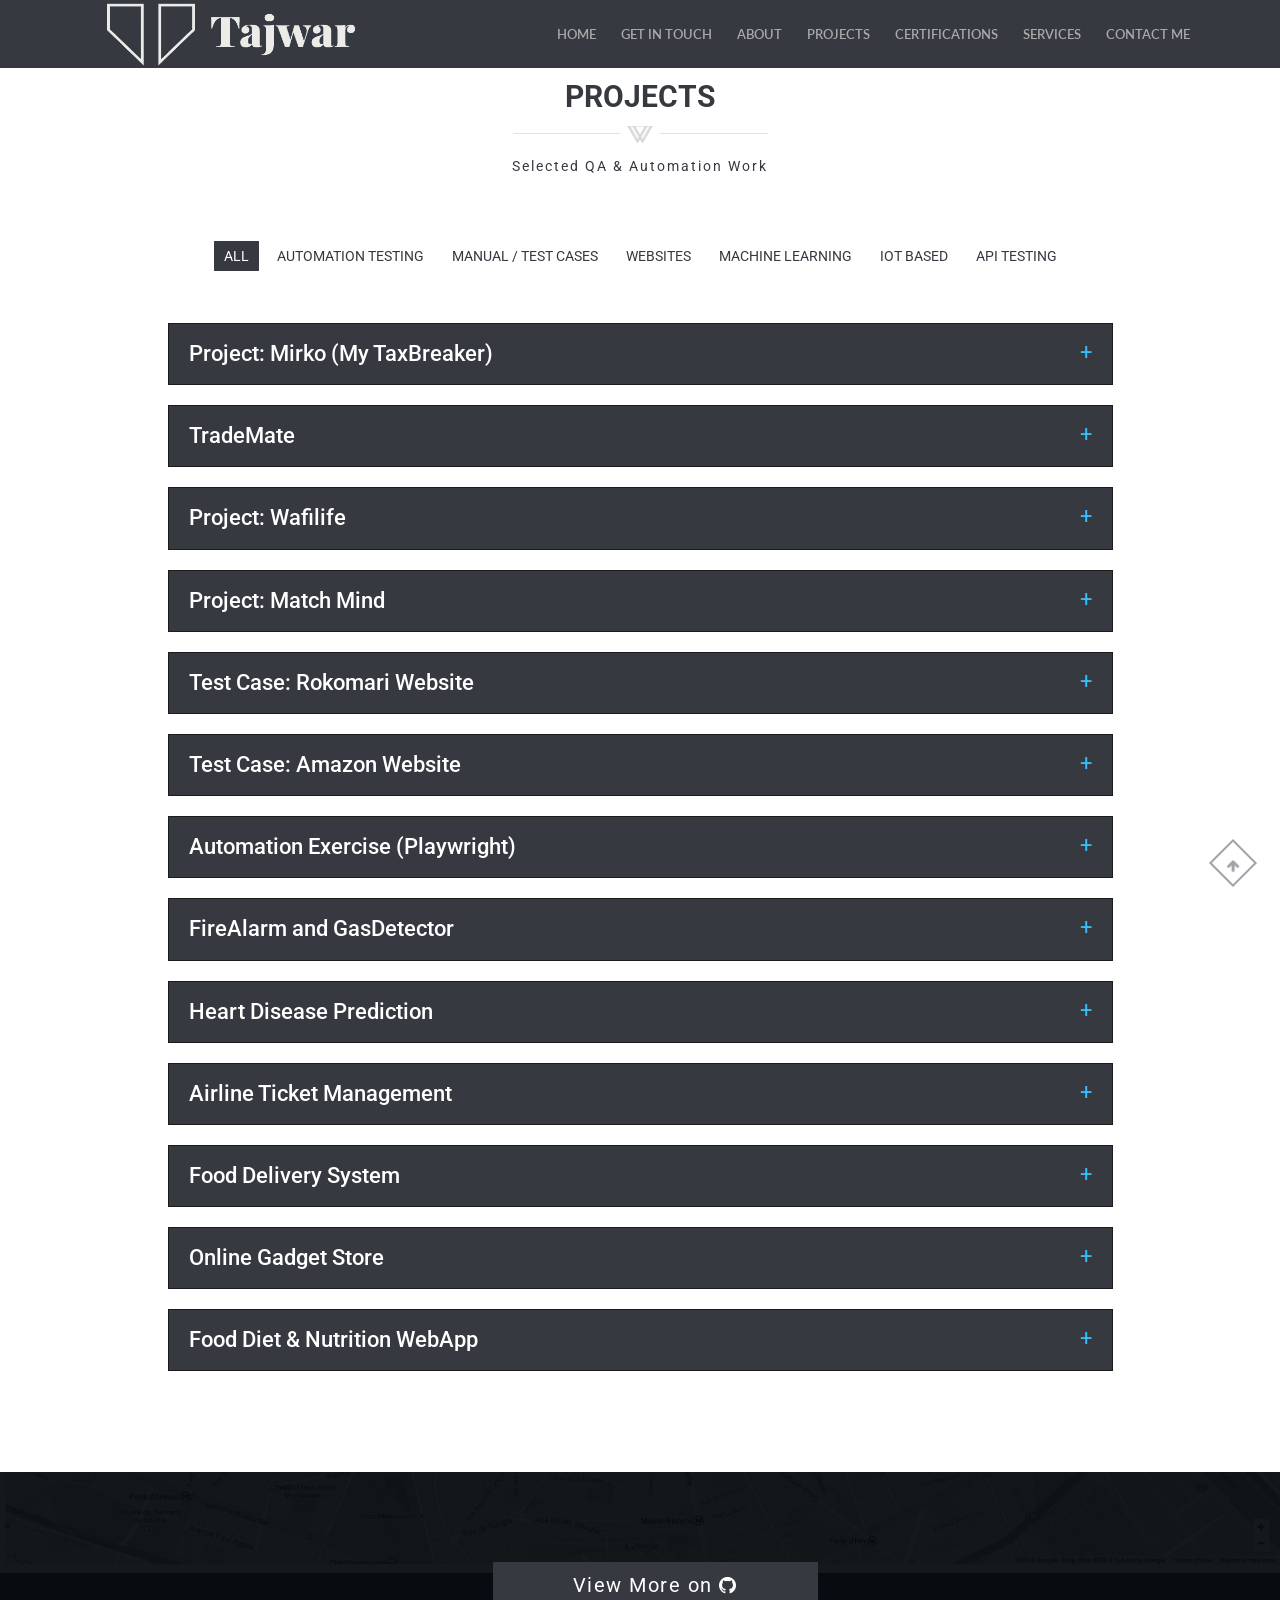
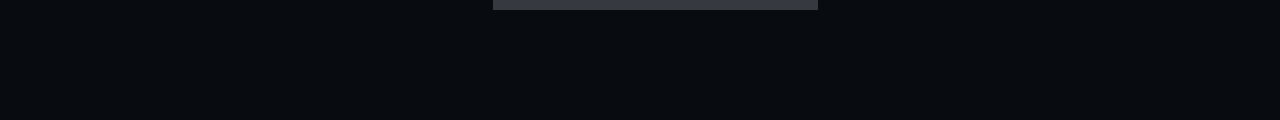
==== commit 68be0531: "updating navbar" ====
--- a/projects.html
+++ b/projects.html
@@ -162,15 +162,15 @@
                     <!-- Collect the nav links, forms, and other content for toggling -->
                     <div class="collapse navbar-collapse" id="bs-example-navbar-collapse-1">
                         <ul class="nav navbar-nav navbar-right">
-                            <li><a class="page-scroll" href="index.html body">Home</a></li>
-                            <li><a class="page-scroll" href="index.html #cta-section">Get in touch</a></li>
-                            <li><a class="page-scroll" href="index.html #about-section">About</a></li>
-                            <li><a class="page-scroll" href="index.html #portfolio-section">Projects</a></li>
-                            <li><a class="page-scroll" href="index.html #certifications-section">Certifications</a></li>
-                            <li><a class="page-scroll" href="index.html #services-section">Services</a></li>
-                            <li><a class="page-scroll" href="index.html #contact-section">Contact Me</a></li>
+                            <li><a class="page-scroll" href="index.html">Home</a></li>
+                            <li><a class="page-scroll" href="index.html#cta-section">Get in touch</a></li>
+                            <li><a class="page-scroll" href="index.html#about-section">About</a></li>
+                            <li><a class="page-scroll" href="index.html#portfolio-section">Projects</a></li>
+                            <li><a class="page-scroll" href="index.html#certifications-section">Certifications</a></li>
+                            <li><a class="page-scroll" href="index.html#services-section">Services</a></li>
+                            <li><a class="page-scroll" href="index.html#contact-section">Contact Me</a></li>
                         </ul>
-                    </div><!-- /.navbar-collapse -->
+                    </div>
                 </div><!-- /.container -->
             </nav>
             <!-- End Navbar -->
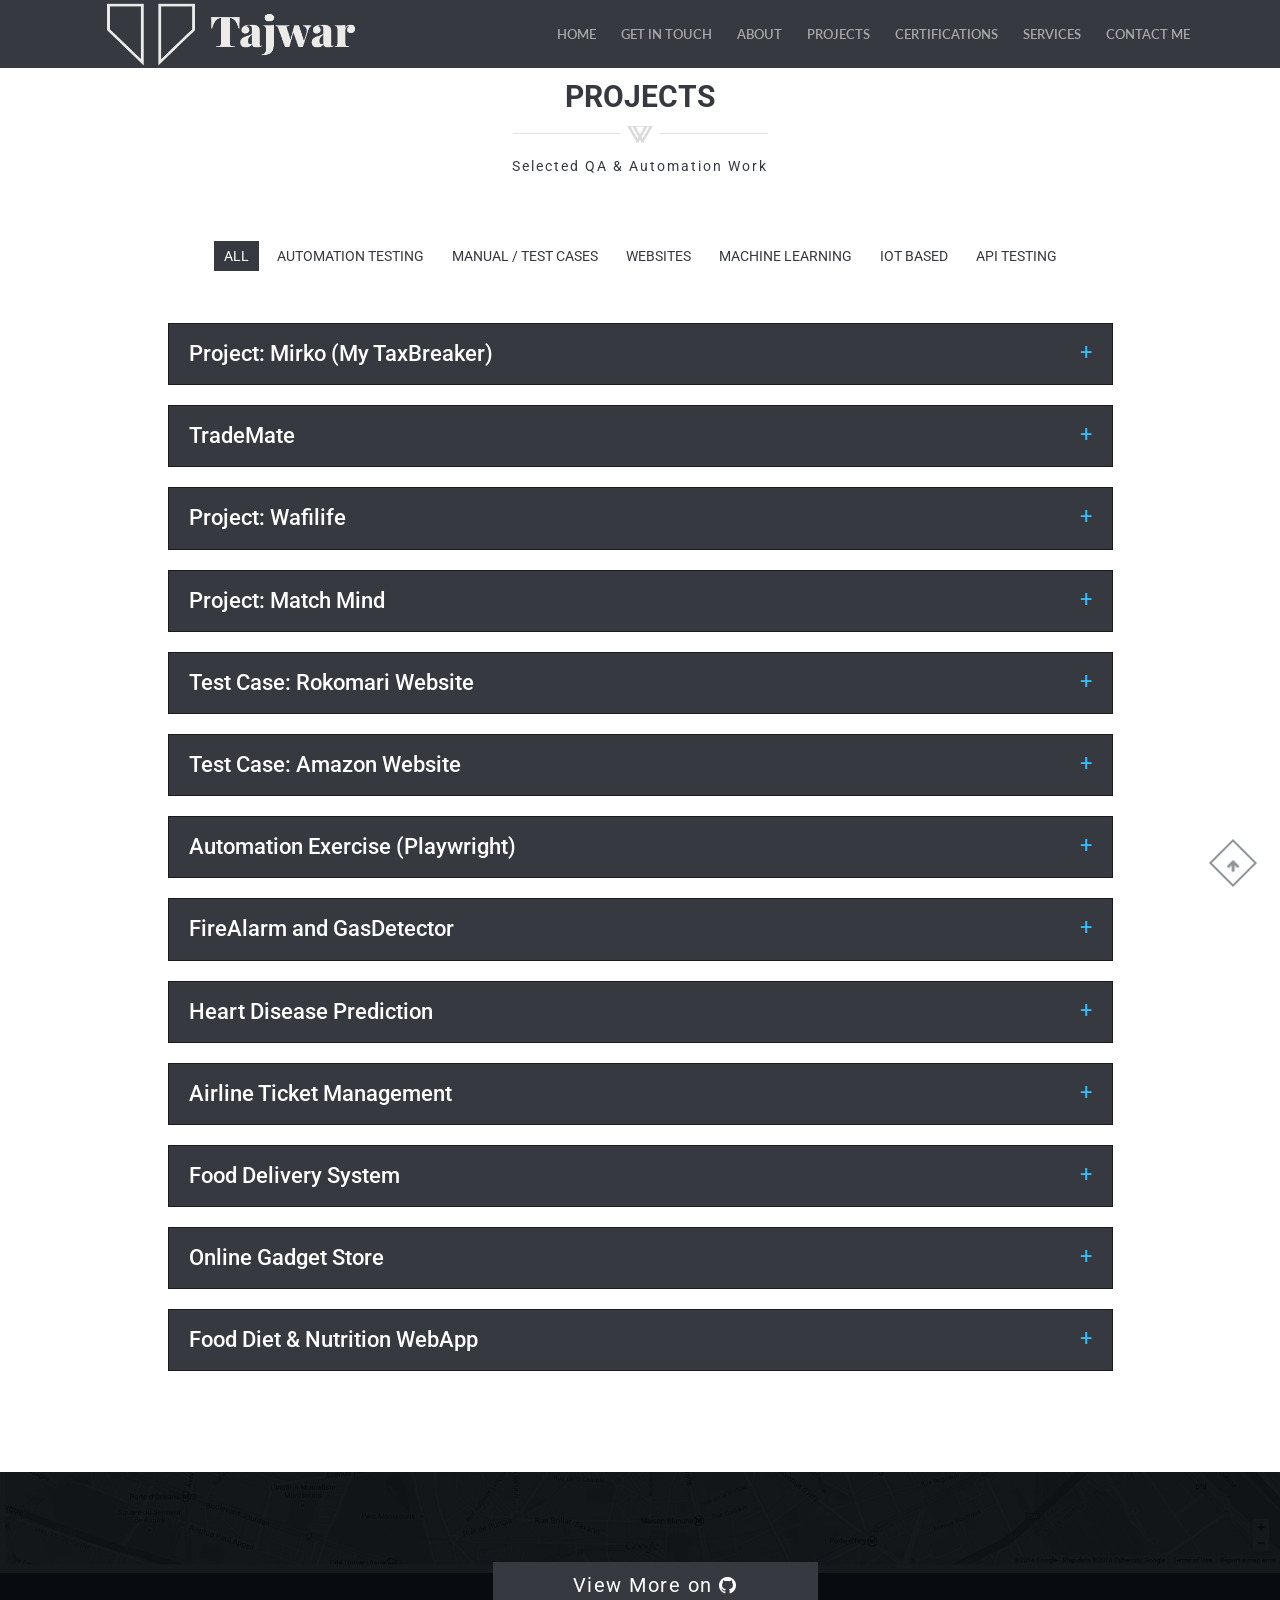
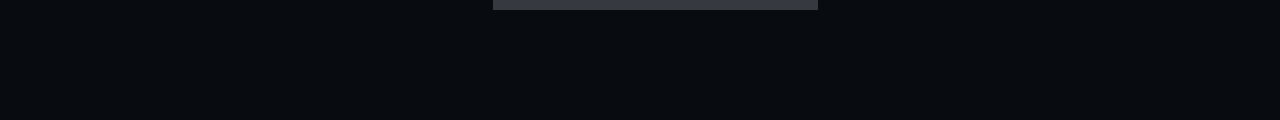
==== commit 42ca25bb: "navbar" ====
--- a/projects.html
+++ b/projects.html
@@ -162,8 +162,8 @@
                     <!-- Collect the nav links, forms, and other content for toggling -->
                     <div class="collapse navbar-collapse" id="bs-example-navbar-collapse-1">
                         <ul class="nav navbar-nav navbar-right">
-                            <li><a class="page-scroll" href="index.html">Home</a></li>
-                            <li><a class="page-scroll" href="index.html#cta-section">Get in touch</a></li>
+                            <li><a class="page-scroll" href="https://mdtajwaralirumman.github.io/Tajwar-s-Portfolio-Website/">Home</a></li>
+                            <li><a class="page-scroll" href="https://mdtajwaralirumman.github.io/Tajwar-s-Portfolio-Website/ #cta-section">Get in touch</a></li>
                             <li><a class="page-scroll" href="index.html#about-section">About</a></li>
                             <li><a class="page-scroll" href="index.html#portfolio-section">Projects</a></li>
                             <li><a class="page-scroll" href="index.html#certifications-section">Certifications</a></li>
